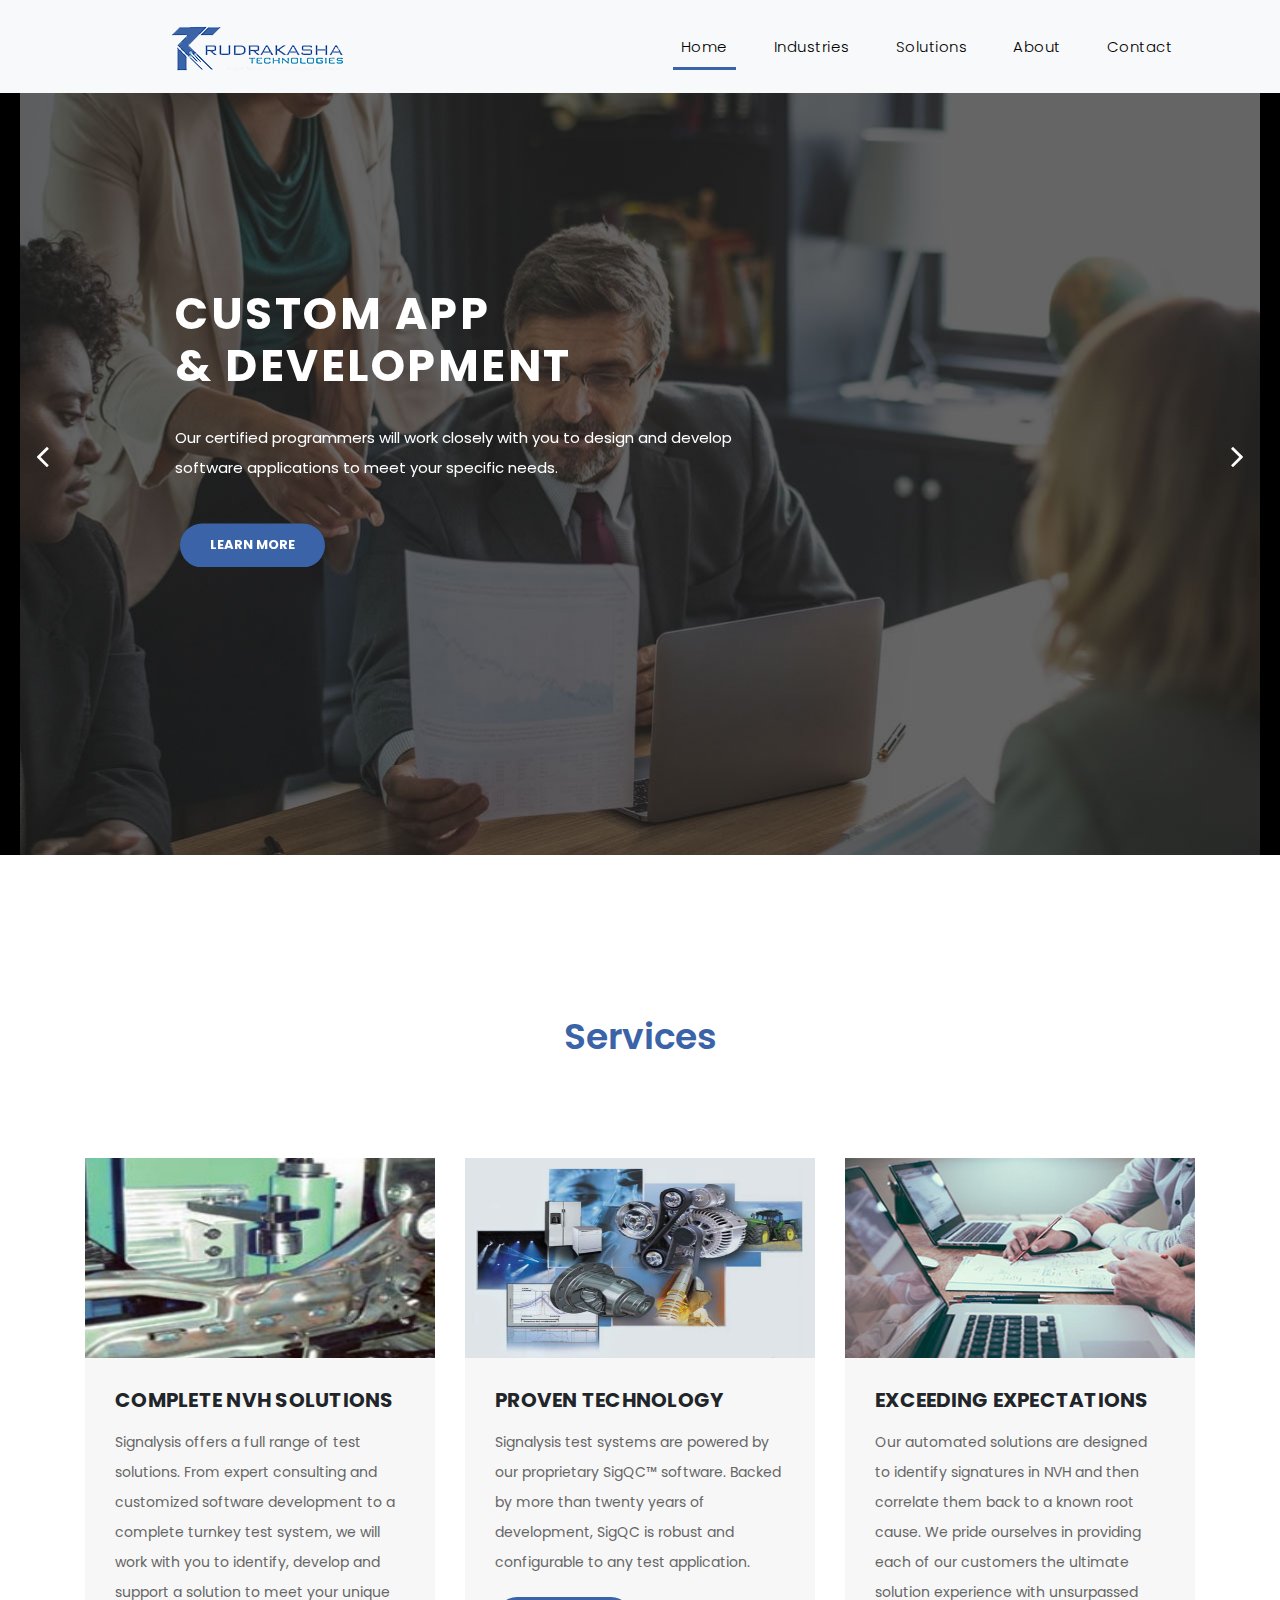
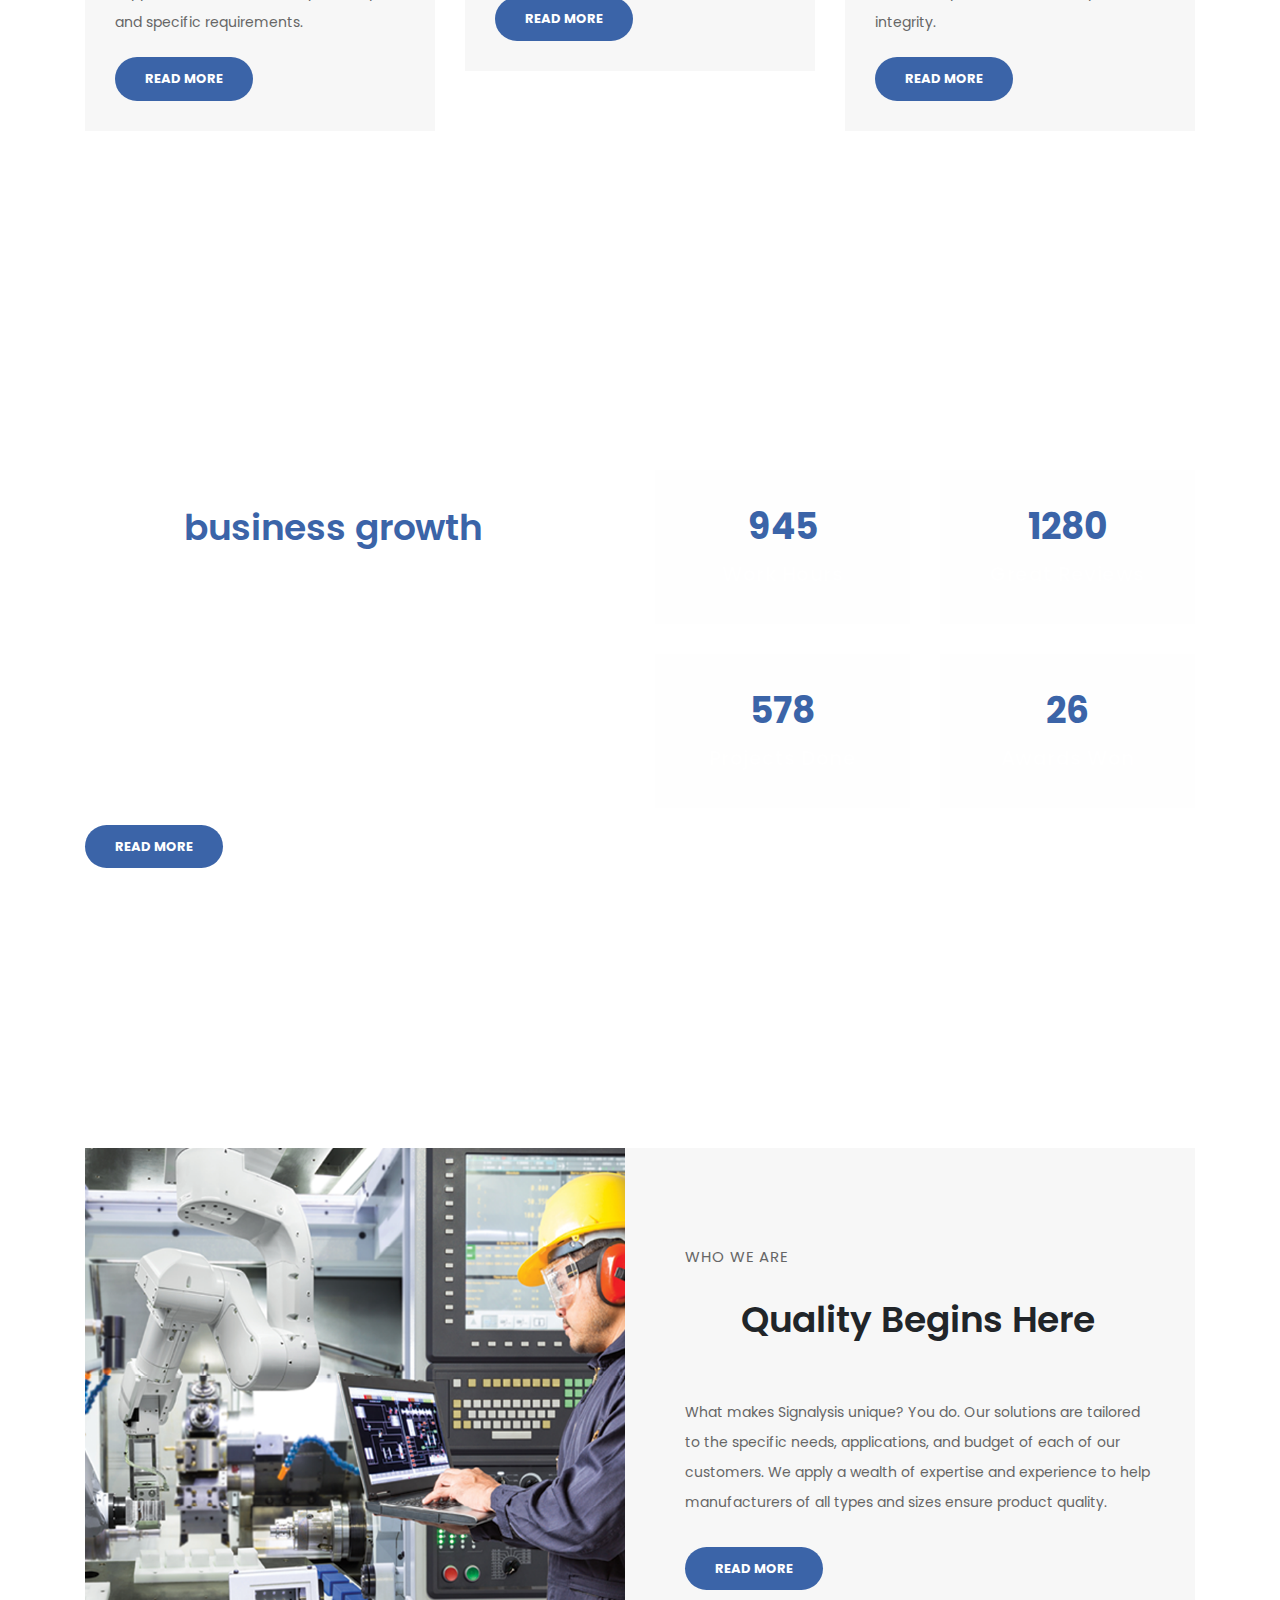
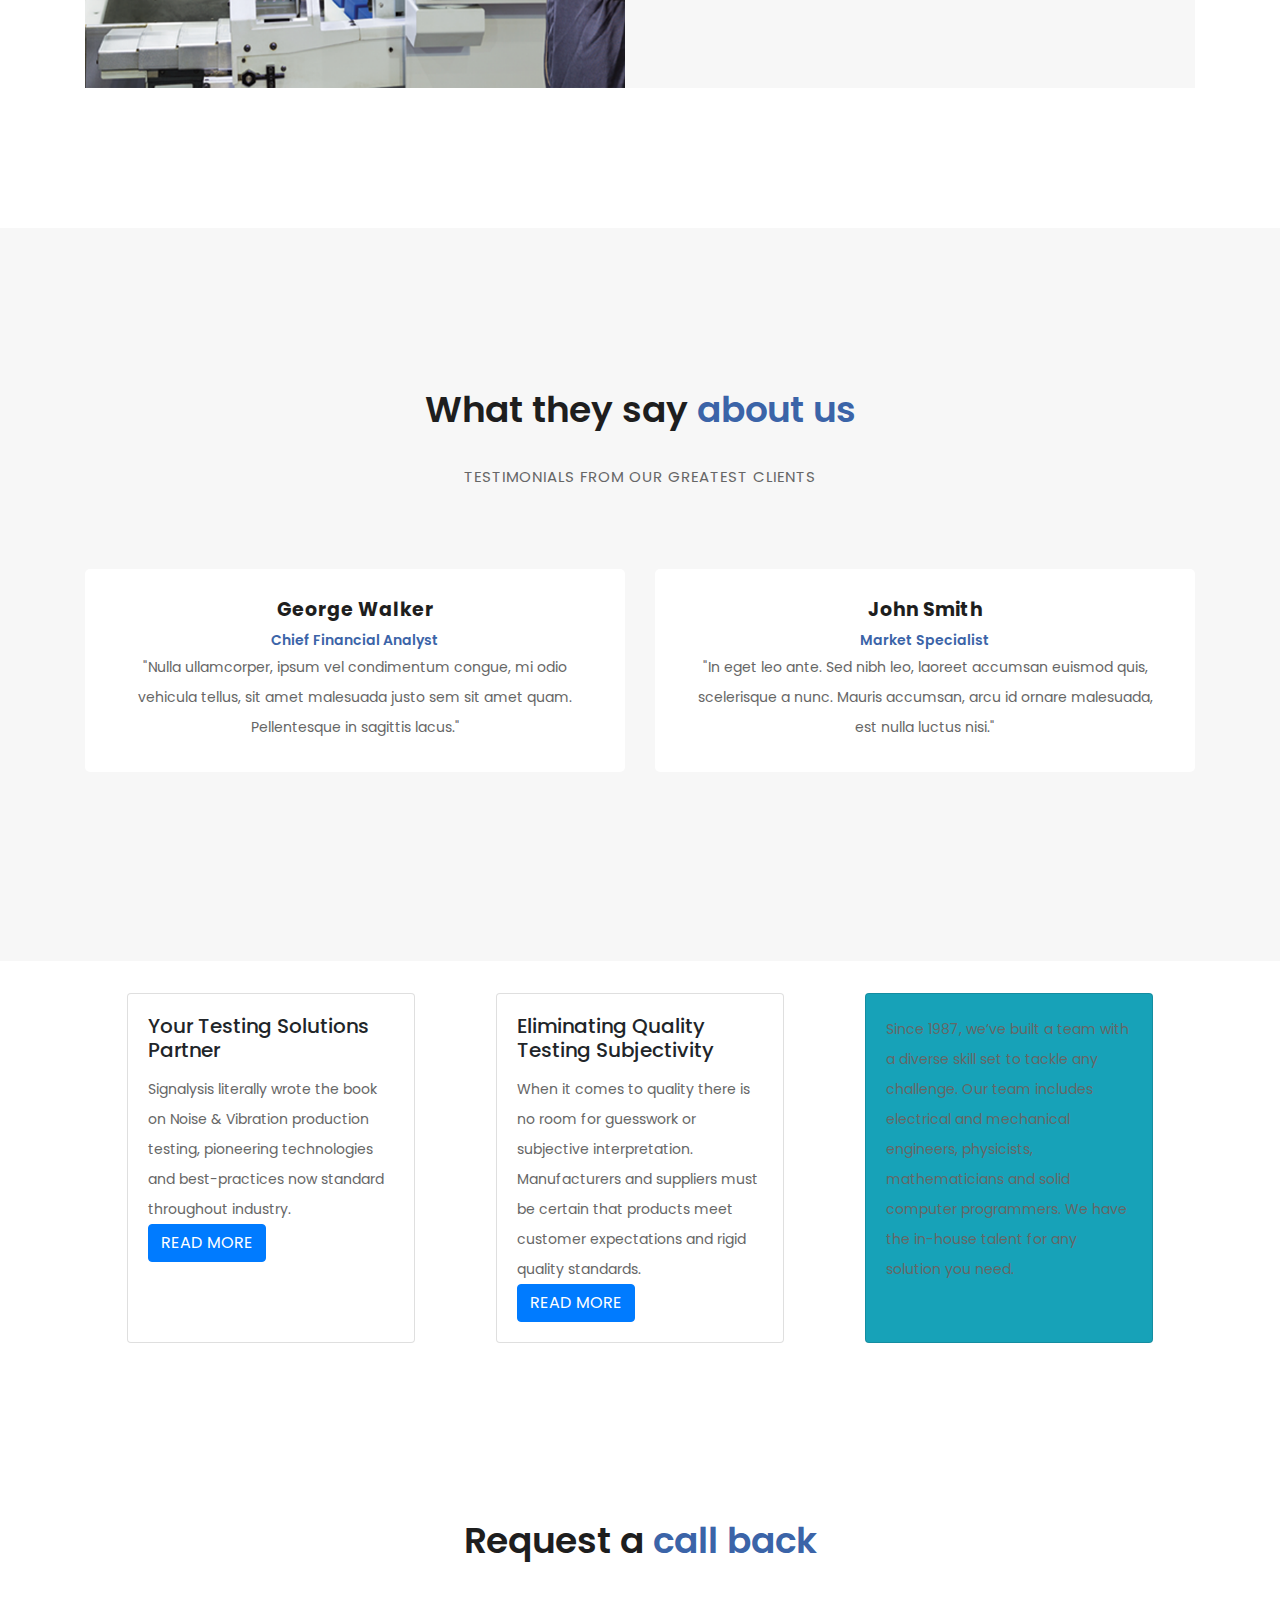
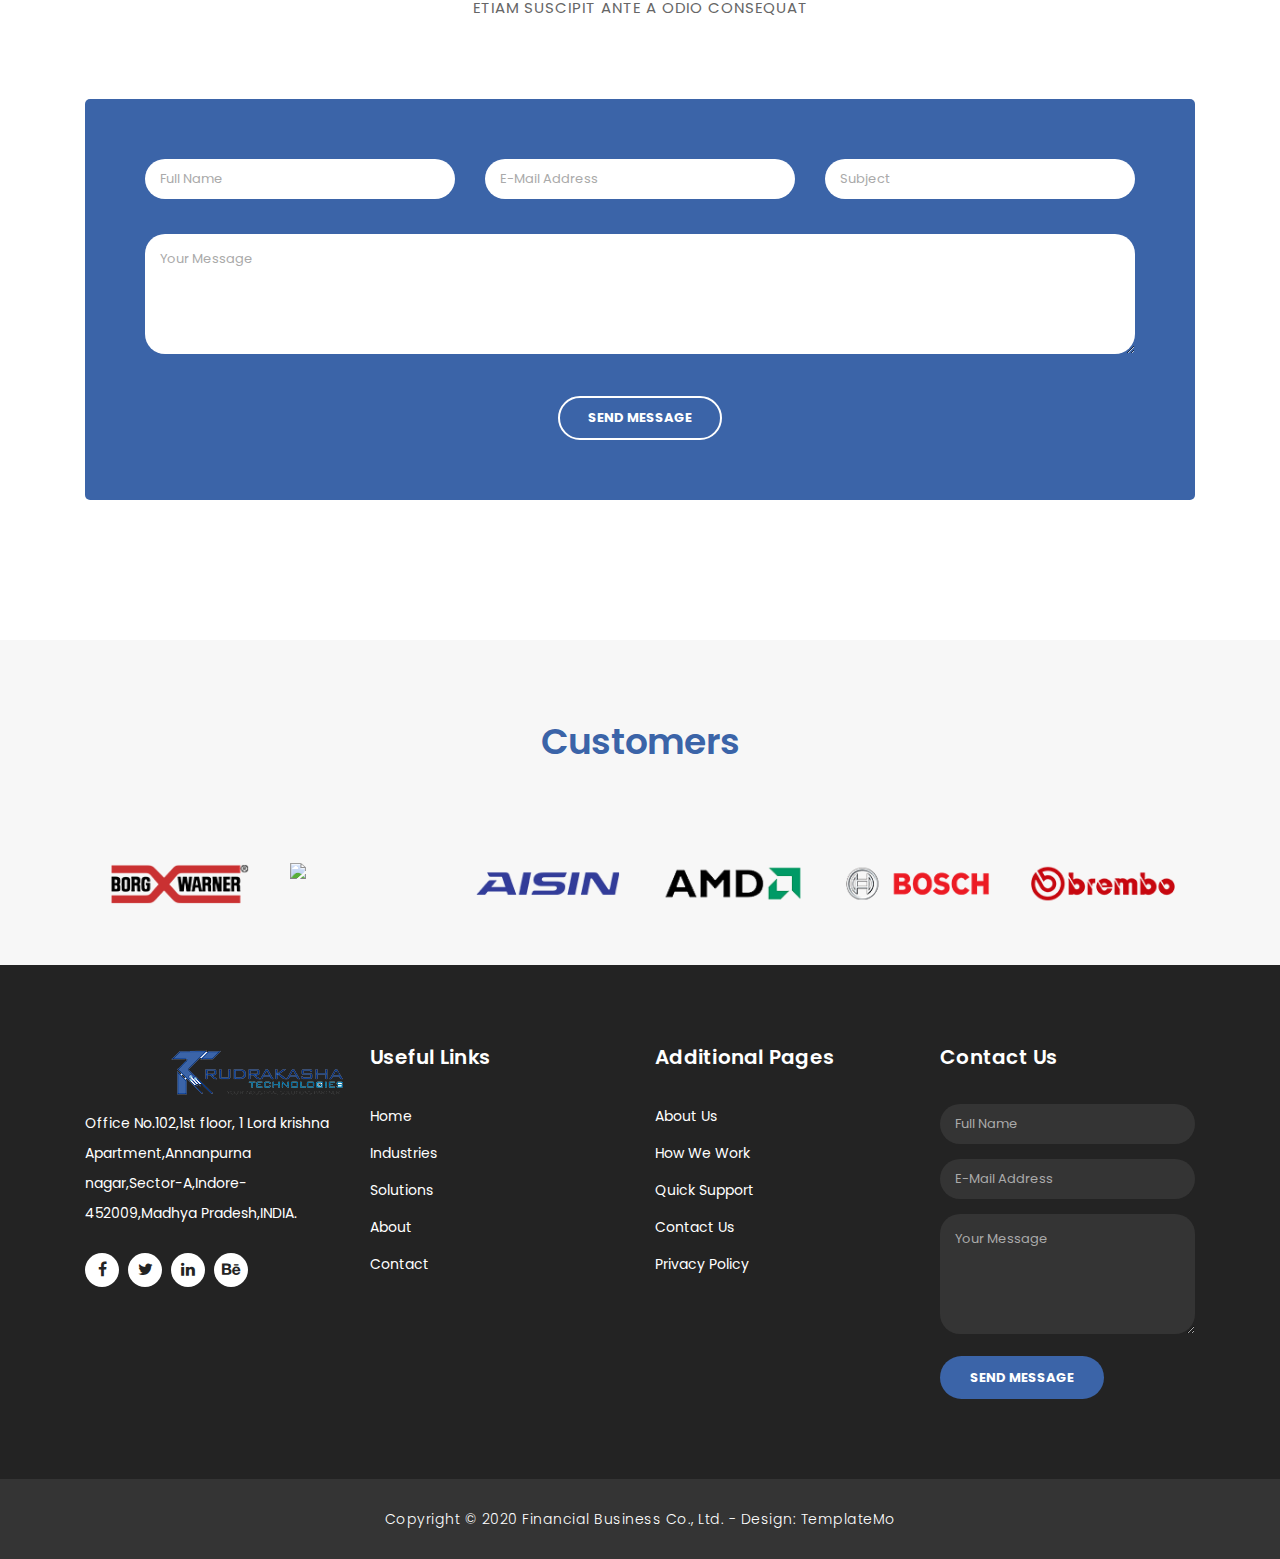
==== index.html @ c382cd20 "final commit" ====
<!DOCTYPE html>
<html lang="en">

<head>

  <meta charset="utf-8">
  <meta name="viewport" content="width=device-width, initial-scale=1, shrink-to-fit=no">
  <meta name="description" content="">
  <meta name="author" content="TemplateMo">
  <link href="https://fonts.googleapis.com/css?family=Poppins:100,200,300,400,500,600,700,800,900&display=swap"
    rel="stylesheet">

  <title>Signalysis | Delivering the sound of silence™</title>

  <!-- Bootstrap core CSS -->
  <link href="vendor/bootstrap/css/bootstrap.min.css" rel="stylesheet">

  <!-- Additional CSS Files -->
  <link rel="stylesheet" href="assets/css/fontawesome.css">
  <link rel="stylesheet" href="assets/css/templatemo-finance-business.css">
  <link rel="stylesheet" href="assets/css/owl.css">
  <!--

Finance Business TemplateMo

https://templatemo.com/tm-545-finance-business

-->
  <style>
 
 a.nav-link{
    color: black !important;
  }
    h2{
        text-align:center;
        padding: 20px;
      }
      /* Slider */
      
      .slick-slide {
          margin: 0px 20px;
      }
      
      .slick-slide img {
          width: 100%;
      }
      
      .slick-slider
      {
          position: relative;
          display: block;
          box-sizing: border-box;
          -webkit-user-select: none;
          -moz-user-select: none;
          -ms-user-select: none;
                  user-select: none;
          -webkit-touch-callout: none;
          -khtml-user-select: none;
          -ms-touch-action: pan-y;
              touch-action: pan-y;
          -webkit-tap-highlight-color: transparent;
      }
      
      .slick-list
      {
          position: relative;
          display: block;
          overflow: hidden;
          margin: 0;
          padding: 0;
      }
      .slick-list:focus
      {
          outline: none;
      }
      .slick-list.dragging
      {
          cursor: pointer;
          cursor: hand;
      }
      
      .slick-slider .slick-track,
      .slick-slider .slick-list
      {
          -webkit-transform: translate3d(0, 0, 0);
             -moz-transform: translate3d(0, 0, 0);
              -ms-transform: translate3d(0, 0, 0);
               -o-transform: translate3d(0, 0, 0);
                  transform: translate3d(0, 0, 0);
      }
      
      .slick-track
      {
          position: relative;
          top: 0;
          left: 0;
          display: block;
      }
      .slick-track:before,
      .slick-track:after
      {
          display: table;
          content: '';
      }
      .slick-track:after
      {
          clear: both;
      }
      .slick-loading .slick-track
      {
          visibility: hidden;
      }
      
      .slick-slide
      {
          display: none;
          float: left;
          height: 100%;
          min-height: 1px;
      }
      [dir='rtl'] .slick-slide
      {
          float: right;
      }
      .slick-slide img
      {
          display: block;
      }
      .slick-slide.slick-loading img
      {
          display: none;
      }
      .slick-slide.dragging img
      {
          pointer-events: none;
      }
      .slick-initialized .slick-slide
      {
          display: block;
      }
      .slick-loading .slick-slide
      {
          visibility: hidden;
      }
      .slick-vertical .slick-slide
      {
          display: block;
          height: auto;
          border: 1px solid transparent;
      }
      .slick-arrow.slick-hidden {
          display: none;
      }

  </style>
</head>

<body>

  <!-- ***** Preloader Start ***** -->
  <div id="preloader">
    <div class="jumper">
      <div></div>
      <div></div>
      <div></div>
    </div>
  </div>
  <!-- ***** Preloader End ***** -->



  <header class="">
    <nav class="navbar navbar-expand-lg bg-light p-1">
      <div class="container">
        <a class="navbar-brand" href="index.html"><img src="./images/logo.PNG" /></a>
        <button class="navbar-toggler" type="button" data-toggle="collapse" data-target="#navbarResponsive"
          aria-controls="navbarResponsive" aria-expanded="false" aria-label="Toggle navigation">
          <span class="navbar-toggler-icon"></span>
        </button>
        <div class="collapse navbar-collapse" id="navbarResponsive">
          <ul class="navbar-nav ml-auto">
            <li class="nav-item active">
              <a class="nav-link" href="index.html">Home
                <span class="sr-only">(current)</span>
              </a>
            </li>
            <li class="nav-item">
              <a class="nav-link" href="industries.html">Industries</a>
            </li>
            <div class="dropdown nav-item">
              <a class="nav-link" id="dropdownMenuButton" data-toggle="dropdown" aria-haspopup="true" aria-expanded="false" style="cursor:pointer">
                Solutions
              </a>
              <div class="dropdown-menu" aria-labelledby="dropdownMenuButton">
                <a class="dropdown-item" href="IQCSystem.html">IQC Test Systems</a>
                <a class="dropdown-item" href="NDTSystem.html">NDT Systems</a>
                <a class="dropdown-item" href="Labviewsystem.html">LabVIEW Integration</a>
                <a class="dropdown-item" href="#">Services</a>
              </div>
            </div>
            <li class="nav-item">
              <a class="nav-link" href="about.html">About</a>
            </li>



            <li class="nav-item">
              <a class="nav-link" href="contact.html">Contact</a>
            </li>
          </ul>
        </div>
      </div>
    </nav>
  </header>

  <!-- Page Content -->
  <!-- Banner Starts Here -->
  <div class="main-banner header-text" id="top">
    <div class="Modern-Slider">
      <!-- Item -->
      <div class="item item-1">
        <div class="img-fill">
          <div class="text-content">
            <h4>CUSTOM APP <br>&amp; DEVELOPMENT</h4>
            <p>Our certified programmers will work closely with you to design and develop software applications to meet
              your specific needs.</p>
            <a href="contact.html" class="filled-button">Learn More</a>
          </div>
        </div>
      </div>
      <!-- // Item -->
      <!-- Item -->
      <div class="item item-2">
        <div class="img-fill">
          <div class="text-content">
            <!-- <h6>we are here to support you</h6> -->
            <h4>PROVIDING<br>&amp; CONFIDENCE</h4>
            <p>We eliminate subjective testing by quantifying customer complaints and other objectionable noises to help
              you deliver defect-free products.</p>
            <a href="services.html" class="filled-button">Learn More</a>
          </div>
        </div>
      </div>
      <!-- // Item -->
      <!-- Item -->
      <div class="item item-3">
        <div class="img-fill">
          <div class="text-content">
            <h4>THE EXTRA MILE</h4>
            <p>From turnkey quality inspection systems to custom software development and technical consulting, we’ll
              show you what Knock-Your-Socks-Off service is all about.</p>
            <a href="about.html" class="filled-button">Learn More</a>
          </div>
        </div>
      </div>

      <div class="item item-3">
        <div class="img-fill">
          <div class="text-content">
            <h4>PUTTING EXPERIENCE<br> TO WORK</h4>
            <p>We draw from the expertise of electrical and mechanical engineers, mathematicians, physicists, and
              certified programmers to deliver a solution designed just for you.</p>
            <a href="about.html" class="filled-button">Learn More</a>
          </div>
        </div>
      </div>

      <div class="item item-3">
        <div class="img-fill">
          <div class="text-content">
            <h4>IT’S NOT ROCKET SCIENCE</h4>
            <p>But we really do have a rocket scientist on staff… just in case.</p>
            <a href="about.html" class="filled-button">Learn More</a>
          </div>
        </div>
      </div>

      <div class="item item-3">
        <div class="img-fill">
          <div class="text-content">
            <h4>INNOVATIVE SOLUTIONS</h4>
            <p>We bring a fresh perspective in delivering solutions tailored to your unique requirements and challenges.
            </p>
            <a href="about.html" class="filled-button">Learn More</a>
          </div>
        </div>
      </div>
      <!-- // Item -->
    </div>
  </div>
  <!-- Banner Ends Here -->


  <div class="services">
    <div class="container">
      <div class="row">
        <div class="col-md-12">
          <div class="section-heading">
            <h2><em>Services</em></h2>
            <!-- <span>Aliquam id urna imperdiet libero mollis hendrerit</span> -->
          </div>
        </div>
        <div class="col-md-4">
          <div class="service-item">
            <img src="images/service1.jpg" alt="" height="200px">
            <div class="down-content">
              <h4>COMPLETE NVH SOLUTIONS</h4>
              <p>Signalysis offers a full range of test solutions. From expert consulting and customized software
                development to a complete turnkey test system, we will work with you to identify, develop and support a
                solution to meet your unique and specific requirements.</p>
              <a href="" class="filled-button">Read More</a>
            </div>
          </div>
        </div>
        <div class="col-md-4">
          <div class="service-item">
            <img src="images/service2.jpg" alt="" height="200px">
            <div class="down-content">
              <h4>PROVEN TECHNOLOGY</h4>
              <p>Signalysis test systems are powered by our proprietary SigQC™ software. Backed by more than twenty
                years of development, SigQC is robust and configurable to any test application.</p>
              <a href="" class="filled-button">Read More</a>
            </div>
          </div>
        </div>
        <div class="col-md-4">
          <div class="service-item">
            <img src="images/service3.jpg" alt="" height="200px">
            <div class="down-content">
              <h4>EXCEEDING EXPECTATIONS</h4>
              <p>Our automated solutions are designed to identify signatures in NVH and then correlate them back to a
                known root cause. We pride ourselves in providing each of our customers the ultimate solution experience
                with unsurpassed integrity.</p>
              <a href="" class="filled-button">Read More</a>
            </div>
          </div>
        </div>
      </div>
    </div>
  </div>

  <div class="fun-facts">
    <div class="container">
      <div class="row">
        <div class="col-md-6">
          <div class="left-content">
            <span>Lorem ipsum dolor sit amet</span>
            <h2>Our solutions for your <em>business growth</em></h2>
            <p>Pellentesque ultrices at turpis in vestibulum. Aenean pretium elit nec congue elementum. Nulla luctus
              laoreet porta. Maecenas at nisi tempus, porta metus vitae, faucibus augue.
              <br><br>Fusce et venenatis ex. Quisque varius, velit quis dictum sagittis, odio velit molestie nunc, ut
              posuere ante tortor ut neque.
            </p>
            <a href="" class="filled-button">Read More</a>
          </div>
        </div>
        <div class="col-md-6 align-self-center">
          <div class="row">
            <div class="col-md-6">
              <div class="count-area-content">
                <div class="count-digit">945</div>
                <div class="count-title">Work Hours</div>
              </div>
            </div>
            <div class="col-md-6">
              <div class="count-area-content">
                <div class="count-digit">1280</div>
                <div class="count-title">Great Reviews</div>
              </div>
            </div>
            <div class="col-md-6">
              <div class="count-area-content">
                <div class="count-digit">578</div>
                <div class="count-title">Projects Done</div>
              </div>
            </div>
            <div class="col-md-6">
              <div class="count-area-content">
                <div class="count-digit">26</div>
                <div class="count-title">Awards Won</div>
              </div>
            </div>
          </div>
        </div>
      </div>
    </div>
  </div>

  <div class="more-info">
    <div class="container">
      <div class="row">
        <div class="col-md-12">
          <div class="more-info-content">
            <div class="row">
              <div class="col-md-6">
                <div class="left-image">
                  <img src="images/service4.png" alt="">
                </div>
              </div>
              <div class="col-md-6 align-self-center">
                <div class="right-content">
                  <span>Who we are</span>
                  <h2>Quality Begins Here</em></h2>
                  <p>What makes Signalysis unique? You do. Our solutions are tailored to the specific needs,
                    applications, and budget of each of our customers. We apply a wealth of expertise and experience to
                    help manufacturers of all types and sizes ensure product quality.</p>
                  <a href="#" class="filled-button">Read More</a>
                </div>
              </div>
            </div>
          </div>
        </div>
      </div>
    </div>
  </div>

  <div class="testimonials">
    <div class="container">
      <div class="row">
        <div class="col-md-12">
          <div class="section-heading">
            <h2>What they say <em>about us</em></h2>
            <span>testimonials from our greatest clients</span>
          </div>
        </div>
        <div class="col-md-12">
          <div class="owl-testimonials owl-carousel">

            <div class="testimonial-item">
              <div class="inner-content">
                <h4>George Walker</h4>
                <span>Chief Financial Analyst</span>
                <p>"Nulla ullamcorper, ipsum vel condimentum congue, mi odio vehicula tellus, sit amet malesuada justo
                  sem sit amet quam. Pellentesque in sagittis lacus."</p>
              </div>
              <img src="http://placehold.it/60x60" alt="">
            </div>

            <div class="testimonial-item">
              <div class="inner-content">
                <h4>John Smith</h4>
                <span>Market Specialist</span>
                <p>"In eget leo ante. Sed nibh leo, laoreet accumsan euismod quis, scelerisque a nunc. Mauris accumsan,
                  arcu id ornare malesuada, est nulla luctus nisi."</p>
              </div>
              <img src="http://placehold.it/60x60" alt="">
            </div>

            <div class="testimonial-item">
              <div class="inner-content">
                <h4>David Wood</h4>
                <span>Chief Accountant</span>
                <p>"Ut ultricies maximus turpis, in sollicitudin ligula posuere vel. Donec finibus maximus neque, vitae
                  egestas quam imperdiet nec. Proin nec mauris eu tortor consectetur tristique."</p>
              </div>
              <img src="http://placehold.it/60x60" alt="">
            </div>

            <div class="testimonial-item">
              <div class="inner-content">
                <h4>Andrew Boom</h4>
                <span>Marketing Head</span>
                <p>"Curabitur sollicitudin, tortor at suscipit volutpat, nisi arcu aliquet dui, vitae semper sem turpis
                  quis libero. Quisque vulputate lacinia nisl ac lobortis."</p>
              </div>
              <img src="http://placehold.it/60x60" alt="">
            </div>

          </div>
        </div>
      </div>
    </div>
  </div>

  <div class="container">
    <div class="row mt-3 p-3">
      <div class="col-md-4 d-flex justify-content-around">
        <div class="card" style="width: 18rem;">
          <div class="card-body">
            <h5 class="card-title">Your Testing Solutions Partner</h5>
            <p class="card-text">Signalysis literally wrote the book on Noise & Vibration production testing, pioneering technologies and best-practices now standard throughout industry.</p>
            <a href="#" class="btn btn-primary">READ MORE</a>
          </div>
        </div>
        
      </div>
      <div class="col-md-4 d-flex justify-content-around">
        <div class="card" style="width: 18rem;">
          <div class="card-body">
            <h5 class="card-title">Eliminating Quality Testing Subjectivity</h5>
            <p class="card-text">When it comes to quality there is no room for guesswork or subjective interpretation. Manufacturers and suppliers must be certain that products meet customer expectations and rigid quality standards.</p>
            <a href="#" class="btn btn-primary">READ MORE</a>
          </div>
        </div>
        
      </div>
      <div class="col-md-4 d-flex justify-content-around ">
        <div class="card bg-info" style="width: 18rem;">
          <div class="card-body">
            <p class="card-text">Since 1987, we’ve built a team with a diverse skill set to tackle any challenge. Our team includes electrical and mechanical engineers, physicists, mathematicians and solid computer programmers.

              We have the in-house talent for any solution you need.</p>
          </div>
        </div>
        
      </div>
    </div>
  </div>
  

  <div class="callback-form">
    <div class="container">
      <div class="row">
        <div class="col-md-12">
          <div class="section-heading">
            <h2>Request a <em>call back</em></h2>
            <span>Etiam suscipit ante a odio consequat</span>
          </div>
        </div>
        <div class="col-md-12">
          <div class="contact-form">
            <form id="contact" action="" method="post">
              <div class="row">
                <div class="col-lg-4 col-md-12 col-sm-12">
                  <fieldset>
                    <input name="name" type="text" class="form-control" id="name" placeholder="Full Name" required="">
                  </fieldset>
                </div>
                <div class="col-lg-4 col-md-12 col-sm-12">
                  <fieldset>
                    <input name="email" type="text" class="form-control" id="email" pattern="[^ @]*@[^ @]*"
                      placeholder="E-Mail Address" required="">
                  </fieldset>
                </div>
                <div class="col-lg-4 col-md-12 col-sm-12">
                  <fieldset>
                    <input name="subject" type="text" class="form-control" id="subject" placeholder="Subject"
                      required="">
                  </fieldset>
                </div>
                <div class="col-lg-12">
                  <fieldset>
                    <textarea name="message" rows="6" class="form-control" id="message" placeholder="Your Message"
                      required=""></textarea>
                  </fieldset>
                </div>
                <div class="col-lg-12">
                  <fieldset>
                    <button type="submit" id="form-submit" class="border-button">Send Message</button>
                  </fieldset>
                </div>
              </div>
            </form>
          </div>
        </div>
      </div>
    </div>
  </div>


  <div class="partners">

    <div class="container">
      <div class="row">
        <div class="col-md-12">
          <div class="section-heading">
            <h2><em>Customers</em></h2>
          </div>
          <section class="customer-logos slider">
            <div class="slide"><img src="images/client1.PNG"></div>
            <div class="slide"><img src="images/client2.PNG"></div>
            <div class="slide"><img src="images/client3.PNG"></div>
            <div class="slide"><img src="images/client4.PNG"></div>
            <div class="slide"><img src="images/client5.png"></div>
            <div class="slide"><img src="images/client6.png"></div>
            <div class="slide"><img src="images/client7.png"></div>
            <div class="slide"><img src="images/client8.png"></div>
            <div class="slide"><img src="images/client9.png"></div>
            <div class="slide"><img src="images/client10.png"></div>
         </section>
        </div>
      </div>
    </div>
  </div>


  <!-- Footer Starts Here -->
  <footer>
    <div class="container">
      <div class="row">
        <div class="col-md-3 footer-item">
          <div class="center"><a href="index.html"><img src="./images/logo.PNG" /></a></div>
          <p>Office No.102,1st floor, 1 Lord krishna Apartment,Annanpurna nagar,Sector-A,Indore-452009,Madhya Pradesh,INDIA.</p>
          <ul class="social-icons">
            <li><a rel="nofollow" href="https://fb.com/templatemo" target="_blank"><i class="fa fa-facebook"></i></a>
            </li>
            <li><a href="#"><i class="fa fa-twitter"></i></a></li>
            <li><a href="#"><i class="fa fa-linkedin"></i></a></li>
            <li><a href="#"><i class="fa fa-behance"></i></a></li>
          </ul>
        </div>
        <div class="col-md-3 footer-item">
          <h4>Useful Links</h4>
          <ul class="menu-list">
            <li><a href="#">Home</a></li>
            <li><a href="#">Industries</a></li>
            <li><a href="#">Solutions</a></li>
            <li><a href="#">About</a></li>
            <li><a href="#">Contact</a></li>
          </ul>
        </div>
        <div class="col-md-3 footer-item">
          <h4>Additional Pages</h4>
          <ul class="menu-list">
            <li><a href="#">About Us</a></li>
            <li><a href="#">How We Work</a></li>
            <li><a href="#">Quick Support</a></li>
            <li><a href="#">Contact Us</a></li>
            <li><a href="#">Privacy Policy</a></li>
          </ul>
        </div>
        <div class="col-md-3 footer-item last-item">
          <h4>Contact Us</h4>
          <div class="contact-form">
            <form id="contact footer-contact" action="" method="post">
              <div class="row">
                <div class="col-lg-12 col-md-12 col-sm-12">
                  <fieldset>
                    <input name="name" type="text" class="form-control" id="name" placeholder="Full Name" required="">
                  </fieldset>
                </div>
                <div class="col-lg-12 col-md-12 col-sm-12">
                  <fieldset>
                    <input name="email" type="text" class="form-control" id="email" pattern="[^ @]*@[^ @]*"
                      placeholder="E-Mail Address" required="">
                  </fieldset>
                </div>
                <div class="col-lg-12">
                  <fieldset>
                    <textarea name="message" rows="6" class="form-control" id="message" placeholder="Your Message"
                      required=""></textarea>
                  </fieldset>
                </div>
                <div class="col-lg-12">
                  <fieldset>
                    <button type="submit" id="form-submit" class="filled-button">Send Message</button>
                  </fieldset>
                </div>
              </div>
            </form>
          </div>
        </div>
      </div>
    </div>
  </footer>

  <div class="sub-footer">
    <div class="container">
      <div class="row">
        <div class="col-md-12">
          <p>Copyright &copy; 2020 Financial Business Co., Ltd.

            - Design: <a rel="nofollow noopener" href="https://templatemo.com" target="_blank">TemplateMo</a></p>
        </div>
      </div>
    </div>
  </div>

  <!-- Bootstrap core JavaScript -->
  <script src="vendor/jquery/jquery.min.js"></script>
  <script src="vendor/bootstrap/js/bootstrap.bundle.min.js"></script>
  <script src="https://code.jquery.com/jquery-2.2.0.min.js" type="text/javascript"></script>
  <script src="https://cdnjs.cloudflare.com/ajax/libs/slick-carousel/1.6.0/slick.js"></script>
  <!-- Additional Scripts -->
  <script src="assets/js/custom.js"></script>
  <script src="assets/js/owl.js"></script>
  <script src="assets/js/slick.js"></script>
  <script src="assets/js/accordions.js"></script>
<script>
  $(document).ready(function(){
    $('.customer-logos').slick({
        slidesToShow: 6,
        slidesToScroll: 1,
        autoplay: true,
        autoplaySpeed: 1500,
        arrows: false,
        dots: false,
        pauseOnHover: false,
        responsive: [{
            breakpoint: 768,
            settings: {
                slidesToShow: 4
            }
        }, {
            breakpoint: 520,
            settings: {
                slidesToShow: 3
            }
        }]
    });
});
</script>
  <script language="text/Javascript">
    cleared[0] = cleared[1] = cleared[2] = 0; //set a cleared flag for each field
    function clearField(t) {                   //declaring the array outside of the
      if (!cleared[t.id]) {                      // function makes it static and global
        cleared[t.id] = 1;  // you could use true and false, but that's more typing
        t.value = '';         // with more chance of typos
        t.style.color = '#fff';
      }
    }
  </script>

</body>

</html>
---- assets/css/templatemo-finance-business.css ----
/* 

TemplateMo - Finance Business

https://templatemo.com/tm-545-finance-business

*/

body {
  font-family: 'Poppins', sans-serif;
  overflow-x: hidden;
  text-rendering: optimizeLegibility;
  -webkit-font-smoothing: antialiased;
  -moz-osx-font-smoothing: grayscale;
}
p {
	margin-bottom: 0px;
	font-size: 14px;
	color: #666666;
	line-height: 30px;
}
a {
	text-decoration: none!important;
}
ul {
	padding: 0;
	margin: 0;
	list-style: none;
}

h1,h2,h3,h4,h5,h6 {
	margin: 0px;
}

a.filled-button {
	background-color: #3b64a8;
	color: #fff;
	font-size: 13px;
	text-transform: uppercase;
	font-weight: 700;
	padding: 12px 30px;
	border-radius: 30px;
	display: inline-block;
	transition: all 0.3s;
}

a.filled-button:hover {
	background-color: #fff;
	color: #3b64a8;
}

a.border-button {
	background-color: transparent;
	color: #fff;
	border: 2px solid #fff;
	font-size: 13px;
	text-transform: uppercase;
	font-weight: 700;
	padding: 10px 28px;
	border-radius: 30px;
	display: inline-block;
	transition: all 0.3s;
}

a.border-button:hover {
	background-color: #fff;
	color: #3b64a8;
}

.section-heading {
	text-align: center;
	margin-bottom: 80px;
}

.section-heading h2 {
	font-size: 36px;
	font-weight: 600;
	color: #1e1e1e;
}

.section-heading em {
	font-style: normal;
	color: #3b64a8;
}

.section-heading span {
	display: block;
	margin-top: 15px;
	text-transform: uppercase;
	font-size: 15px;
	color: #666;
	letter-spacing: 1px;
}

#preloader {
  overflow: hidden;
  background: #3b64a8;
  left: 0;
  right: 0;
  top: 0;
  bottom: 0;
  position: fixed;
  z-index: 9999999;
  color: #fff;
}

#preloader .jumper {
  left: 0;
  top: 0;
  right: 0;
  bottom: 0;
  display: block;
  position: absolute;
  margin: auto;
  width: 50px;
  height: 50px;
}

#preloader .jumper > div {
  background-color: #fff;
  width: 10px;
  height: 10px;
  border-radius: 100%;
  -webkit-animation-fill-mode: both;
  animation-fill-mode: both;
  position: absolute;
  opacity: 0;
  width: 50px;
  height: 50px;
  -webkit-animation: jumper 1s 0s linear infinite;
  animation: jumper 1s 0s linear infinite;
}

#preloader .jumper > div:nth-child(2) {
  -webkit-animation-delay: 0.33333s;
  animation-delay: 0.33333s;
}

#preloader .jumper > div:nth-child(3) {
  -webkit-animation-delay: 0.66666s;
  animation-delay: 0.66666s;
}

@-webkit-keyframes jumper {
  0% {
    opacity: 0;
    -webkit-transform: scale(0);
    transform: scale(0);
  }
  5% {
    opacity: 1;
  }
  100% {
    -webkit-transform: scale(1);
    transform: scale(1);
    opacity: 0;
  }
}

@keyframes jumper {
  0% {
    opacity: 0;
    -webkit-transform: scale(0);
    transform: scale(0);
  }
  5% {
    opacity: 1;
  }
  100% {
    opacity: 0;
  }
}

/* Sub Header Style */

.sub-header {
	background-color: #3b64a8;
	height: 46px;
	line-height: 46px;
}

.sub-header ul li {
	display: inline-block;
}

.sub-header ul.left-info li {
	border-left: 1px solid rgba(250,250,250,0.3);
	padding: 0px 20px;
}

.sub-header ul.left-info li:last-child {
	border-right: 1px solid rgba(250,250,250,0.3);
}

.sub-header ul.left-info li i {
	margin-right: 10px;
	font-size: 18px;
}

.sub-header ul.left-info li a {
	color: #fff;
	font-size: 14px;
	font-weight: 600;
}

.sub-header ul.right-icons {
	float: right;
}

.sub-header ul.right-icons li {
	margin-right: -4px;
	width: 46px;
	display: inline-block;
	text-align: center;
	border-right: 1px solid rgba(250,250,250,0.3);
}

.sub-header ul.right-icons li:first-child {
	border-left: 1px solid rgba(250,250,250,0.3);
}

.sub-header ul.right-icons li a {
	color: #fff;
	transition: all 0.3s;
}

.sub-header ul.right-icons li a:hover {
	opacity: 0.75;
}



/* Header Style */
header {
	position: absolute;
	z-index: 99999;
	width: 100%;
	background-color: transparent!important;
	height: 80px;
	-webkit-transition: all 0.3s ease-in-out 0s;
    -moz-transition: all 0.3s ease-in-out 0s;
    -o-transition: all 0.3s ease-in-out 0s;
    transition: all 0.3s ease-in-out 0s;
}
header .navbar {
	padding: 20px 0px;
}
.background-header .navbar {
	padding: 10px 0px;
}
.background-header {
	top: 0;
	position: fixed;
	background-color: #fff!important;
	box-shadow: 0px 1px 10px rgba(0,0,0,0.1);
}
.background-header .navbar-brand h2 {
	color: #3b64a8!important;
}
.background-header .navbar-nav a.nav-link {
	color: #1e1e1e!important;
}
.background-header .navbar-nav .nav-link:hover,
.background-header .navbar-nav .active>.nav-link,
.background-header .navbar-nav .nav-link.current,
.background-header .navbar-nav .nav-link.show,
.background-header .navbar-nav .show>.nav-link {
	color: #3b64a8!important;
}
.navbar .navbar-brand {
	float: 	left;
	margin-top: 12px;
	outline: none;
}
.navbar .navbar-brand h2 {
	color: #fff;
	text-transform: uppercase;
	font-size: 24px;
	font-weight: 700;
	-webkit-transition: all .3s ease 0s;
    -moz-transition: all .3s ease 0s;
    -o-transition: all .3s ease 0s;
    transition: all .3s ease 0s;
}
.navbar .navbar-brand h2 em {
	font-style: normal;
	font-size: 16px;
}
#navbarResponsive {
	z-index: 999;
}
.navbar-collapse {
	text-align: center;
}
.navbar .navbar-nav .nav-item {
	margin: 0px 15px;
}
.navbar .navbar-nav a.nav-link {
	text-transform: capitalize;
	font-size: 15px;
	font-weight: 300;
	letter-spacing: 0.5px;
	color: #fff;
	transition: all 0.5s;
	margin-top: 5px;
}
.navbar .navbar-nav .nav-link:hover,
.navbar .navbar-nav .active>.nav-link,
.navbar .navbar-nav .nav-link.current,
.navbar .navbar-nav .nav-link.show,
.navbar .navbar-nav .show>.nav-link {
	color: #3b64a8;
	border-bottom: 3px solid #3b64a8;
}
.navbar .navbar-toggler-icon {
	background-image: none;
}
.navbar .navbar-toggler {
	border-color: #fff;
	background-color: #fff;	
	height: 36px;
	outline: none;
	border-radius: 0px;
	position: absolute;
	right: 30px;
	top: 20px;
}
.navbar .navbar-toggler-icon:after {
	content: '\f0c9';
	color: #3b64a8;
	font-size: 18px;
	line-height: 26px;
	font-family: 'FontAwesome';
}



/* Banner Style */

.img-fill{
  width: 100%;
  display: block;
  overflow: hidden;
  position: relative;
  text-align: center
}

.img-fill img {
  min-height: 100%;
  min-width: 100%;
  position: relative;
  display: inline-block;
  max-width: none;
}

*,
*:before,
*:after {
  -webkit-box-sizing: border-box;
  box-sizing: border-box;
  -webkit-font-smoothing: antialiased;
  -moz-osx-font-smoothing: grayscale;
}

.Grid1k {
  padding: 0 15px;
  max-width: 1200px;
  margin: auto;
}

.blocks-box,
.slick-slider {
  margin: 0;
  padding: 0!important;
}

.slick-slide {
  float: left;
  padding: 0;
}

.Modern-Slider .item .img-fill {
	background-size: cover;
	background-position: center center;
	background-repeat: no-repeat;
	height:95vh;
}

.Modern-Slider .item-1 .img-fill {
	background-image: url(../images/slide_01.jpg);
}

.Modern-Slider .item-2 .img-fill {
	background-image: url(../images/slide_02.jpg);
}

.Modern-Slider .item-3 .img-fill {
	background-image: url(../images/slide_03.jpg);
}

.Modern-Slider .NextArrow{
  position:absolute;
  top:50%;
  right:30px;
  border:0 none;
  background-color: transparent;
  text-align:center;
  font-size: 36px;
  font-family: 'FontAwesome';
  color:#FFF;
  z-index:5;
  outline: none;
  cursor: pointer;
}

.Modern-Slider .NextArrow:before{
  content:'\f105';
}

.Modern-Slider .PrevArrow {
  position:absolute;
  top:50%;
  left:30px;
  border:0 none;
  background-color: transparent;
  text-align:center;
  font-size: 36px;
  font-family: 'FontAwesome';
  color:#FFF;
  z-index:5;
  outline: none;
  cursor: pointer;
}

.Modern-Slider .PrevArrow:before{
  content:'\f104';
}

ul.slick-dots {
  display: none!important;
}

.Modern-Slider .text-content {
	text-align: left;
  	width: 75%;
  	position: absolute;
  	top: 50%;
  	left: 50%;
  	transform: translate(-50%, -50%);
}

.Modern-Slider .item h6 {
  margin-bottom: 15px;
  font-size: 22px;
  text-transform: uppercase;
  font-weight: 700;
  letter-spacing: 1px;
  color:#3b64a8;
  animation:fadeOutRight 1s both;
}

.Modern-Slider .item h4 {
  margin-bottom: 30px;
  text-transform: uppercase;
  font-size: 44px;
  font-weight: 700;
  letter-spacing: 2.5px;
  color:#FFF;
  overflow:hidden;
  animation:fadeOutLeft 1s both;
}

.Modern-Slider .item p {
	max-width: 570px;
	color: #fff;
	font-size: 15px;
	font-weight: 400;
	line-height: 30px;
	margin-bottom: 40px;
}

.Modern-Slider .item a {
  margin: 0 5px;
}

.Modern-Slider .item.slick-active h6{
  animation:fadeInDown 1s both 1s;
}

.Modern-Slider .item.slick-active h4{
  animation:fadeInLeft 1s both 1.5s;
}

.Modern-Slider .item.slick-active{
  animation:Slick-FastSwipeIn 1s both;
}

.Modern-Slider .buttons {
  position: relative;
}

.Modern-Slider {background:#000;}


/* ==== Slick Slider Css Ruls === */
.slick-slider{position:relative;display:block;-webkit-user-select:none;-moz-user-select:none;-ms-user-select:none;user-select:none;-webkit-touch-callout:none;-khtml-user-select:none;-ms-touch-action:pan-y;touch-action:pan-y;-webkit-tap-highlight-color:transparent}
.slick-list{position:relative;display:block;overflow:hidden;margin:0;padding:0}
.slick-list:focus{outline:none}.slick-list.dragging{cursor:hand}
.slick-slider .slick-track,.slick-slider .slick-list{-webkit-transform:translate3d(0,0,0);-ms-transform:translate3d(0,0,0);transform:translate3d(0,0,0)}
.slick-track{position:relative;top:0;left:0;display:block}
.slick-track:before,.slick-track:after{display:table;content:''}.slick-track:after{clear:both}
.slick-loading .slick-track{visibility:hidden}
.slick-slide{display:none;float:left /* If RTL Make This Right */ ;height:100%;min-height:1px}
.slick-slide.dragging img{pointer-events:none}
.slick-initialized .slick-slide{display:block}
.slick-loading .slick-slide{visibility:hidden}
.slick-vertical .slick-slide{display:block;height:auto;border:1px solid transparent}




/* Request Form */

.request-form {
	background-color: #3b64a8;
	padding: 40px 0px;
	color: #fff;
}

.request-form h4 {
	font-size: 22px;
	font-weight: 600;
}

.request-form span {
	font-size: 15px;
	font-weight: 400;
	display: inline-block;
	margin-top: 10px;
}

.request-form a.border-button {
	margin-top: 12px;
	float: right;
}




/* Services */

.services {
	margin-top: 140px;
}

.service-item img {
	width: 100%;
	overflow: hidden;
}

.service-item .down-content {
	background-color: #f7f7f7;
	padding: 30px;
}

.service-item .down-content h4 {
	font-size: 20px;
	font-weight: 700;
	letter-spacing: 0.25px;
	margin-bottom: 15px;
}

.service-item .down-content p {
	margin-bottom: 20px;
}



/* Fun Facts */

.fun-facts {
	margin-top: 140px;
	background-image: url(../images/fun-facts-bg.jpg);
	background-position: center center;
	background-repeat: no-repeat;
	background-size: cover;
	background-attachment: fixed;
	padding: 140px 0px;
	color: #fff;
}

.fun-facts span {
	text-transform: uppercase;
	font-size: 15px;
	color: #fff;
	letter-spacing: 1px;
	margin-bottom: 10px;
	display: block;
}

.fun-facts h2 {
	font-size: 36px;
	font-weight: 600;
	margin-bottom: 35px;
}

.fun-facts em {
	font-style: normal;
	color: #3b64a8;
}

.fun-facts p {
	color: #fff;
	margin-bottom: 40px;
}

.fun-facts .left-content {
	margin-right: 45px;
}

.count-area-content {
	text-align: center;
	background-color: rgba(250,250,250,0.1);
	padding: 25px 30px 35px 30px;
	margin: 15px 0px;
}

.count-digit {
    margin: 5px 0px;
    color: #3b64a8;
    font-weight: 700;
    font-size: 36px;
}
.count-title {
    font-size: 20px;
    font-weight: 600;
    color: #fff;
    letter-spacing: 0.5px;
}



/* More Info */

.more-info {
	margin-top: 140px;
}

.more-info .left-image img {
	width: 100%;
	overflow: hidden;
}

.more-info .more-info-content {
	background-color: #f7f7f7;
}

.about-info .more-info-content {
	background-color: transparent;
}

.about-info .right-content {
	padding: 0px!important;
	margin-right: 30px;
}

.more-info .right-content {
	padding: 45px 45px 45px 30px;
}

.more-info .right-content span {
	text-transform: uppercase;
	font-size: 15px;
	color: #666;
	letter-spacing: 1px;
	margin-bottom: 10px;
	display: block;
}

.more-info .right-content h2 {
	font-size: 36px;
	font-weight: 600;
	margin-bottom: 35px;
}

.more-info .right-content em {
	font-style: normal;
	color: #3b64a8;
}

.more-info .right-content p {
	margin-bottom: 30px;
}


/* Testimonials Style */

.about-testimonials {
	margin-top: 0px!important;
}

.testimonials {
	margin-top: 140px;
	background-color: #f7f7f7;
	padding: 140px 0px;
}
.testimonial-item .inner-content {
	text-align: center;
	background-color: #fff;	
	padding: 30px;
	border-radius: 5px;
}
.testimonial-item p {
	font-size: 14px;
	font-weight: 400;
}
.testimonial-item h4 {
	font-size: 19px;
	font-weight: 700;
	color: #1e1e1e;
	letter-spacing: 0.5px;
	margin-bottom: 0px;
}
.testimonial-item span {
	display: inline-block;
	margin-top: 8px;
	font-weight: 600;
	font-size: 14px;
	color: #3b64a8;
}
.testimonial-item img {
	max-width: 60px;
	border-radius: 50%;
	margin: 25px auto 0px auto;
}




/* Call Back Style */

.callback-services {
	border-top: 1px solid #eee;
	padding-top: 140px;
}

.contact-us {
	background-color: #f7f7f7;
	padding: 140px 0px;
}

.contact-us .contact-form {
	background-color: transparent!important;
	padding: 0!important;
}

.callback-form {
	margin-top: 140px;
}

.callback-form .contact-form {
	background-color: #3b64a8;
	padding: 60px;
	border-radius: 5px;
	text-align: center;
}

.callback-form .contact-form input {
	border-radius: 20px;
	height: 40px;
	line-height: 40px;
	display: inline-block;
	padding: 0px 15px;
	color: #6a6a6a;
	font-size: 13px;
	text-transform: none;
	box-shadow: none;
	border: none;
	margin-bottom: 35px;
}

.callback-form .contact-form input:focus {
	outline: none;
	box-shadow: none;
	border: none;
}

.callback-form .contact-form textarea {
	border-radius: 20px;
	height: 120px;
	max-height: 200px;
	min-height: 120px;
	display: inline-block;
	padding: 15px;
	color: #6a6a6a;
	font-size: 13px;
	text-transform: none;
	box-shadow: none;
	border: none;
	margin-bottom: 35px;
}

.callback-form .contact-form textarea:focus {
	outline: none;
	box-shadow: none;
	border: none;
}

.callback-form .contact-form ::-webkit-input-placeholder { /* Edge */
  color: #aaa;
}
.callback-form .contact-form :-ms-input-placeholder { /* Internet Explorer 10-11 */
  color: #aaa;
}
.callback-form .contact-form ::placeholder {
  color: #aaa;
}

.callback-form .contact-form button.border-button {
	background-color: transparent;
	color: #fff;
	border: 2px solid #fff;
	font-size: 13px;
	text-transform: uppercase;
	font-weight: 700;
	padding: 10px 28px;
	border-radius: 30px;
	display: inline-block;
	transition: all 0.3s;
	outline: none;
	box-shadow: none;
	text-shadow: none;
	cursor: pointer;
}

.callback-form .contact-form button.border-button:hover {
	background-color: #fff;
	color: #3b64a8;
}

.contact-us .contact-form button.filled-button {
	background-color: #3b64a8;
	color: #fff;
	border: none;
	font-size: 13px;
	text-transform: uppercase;
	font-weight: 700;
	padding: 12px 30px;
	border-radius: 30px;
	display: inline-block;
	transition: all 0.3s;
	outline: none;
	box-shadow: none;
	text-shadow: none;
	cursor: pointer;
}

.contact-us .contact-form button.filled-button:hover {
	background-color: #fff;
	color: #3b64a8;
}



/* Partners Style */

.contact-partners {
	margin-top: -8px!important;
}

.partners {
	margin-top: 140px;
	background-color: #f7f7f7;
	padding: 60px 0px;
}

.partners .owl-item {
	text-align: center;
	cursor: pointer;
}

.partners .partner-item img {
	max-width: 156px;
	margin: auto;
}



/* Footer Style */

footer {
	background-color: #232323;
	padding: 80px 0px;
	color: #fff;
}

footer h4 {
	color: #fff;
	font-size: 20px;
	font-weight: 600;
	letter-spacing: 0.25px;
	margin-bottom: 35px;
}
footer p {
	color: #fff;
}

footer ul.social-icons {
	margin-top: 25px;
}

footer ul.social-icons li {
	display: inline-block;
	margin-right: 5px;
}

footer ul.social-icons li:last-child {
	margin-right: 0px;
}

footer ul.social-icons li a {
	width: 34px;
	height: 34px;
	display: inline-block;
	line-height: 34px;
	text-align: center;
	background-color: #fff;
	color: #232323;
	border-radius: 50%;
	transition: all 0.3s;
}

footer ul.social-icons li a:hover {
	background-color: #3b64a8;
}

footer ul.menu-list li {
	margin-bottom: 13px;
}

footer ul.menu-list li:last-child {
	margin-bottom: 0px;
}

footer ul.menu-list li a {
	font-size: 14px;
	color: #fff;
	transition: all 0.3s;
}

footer ul.menu-list li a:hover {
	color: #3b64a8;
}

footer .contact-form input {
	border-radius: 20px;
	height: 40px;
	line-height: 40px;
	display: inline-block;
	padding: 0px 15px;
	color: #aaa!important;
	background-color: #343434;
	font-size: 13px;
	text-transform: none;
	box-shadow: none;
	border: none;
	margin-bottom: 15px;
}

footer .contact-form input:focus {
	outline: none;
	box-shadow: none;
	border: none;
	background-color: #343434;
}

footer .contact-form textarea {
	border-radius: 20px;
	height: 120px;
	max-height: 200px;
	min-height: 120px;
	display: inline-block;
	padding: 15px;
	color: #aaa!important;
	background-color: #343434;
	font-size: 13px;
	text-transform: none;
	box-shadow: none;
	border: none;
	margin-bottom: 15px;
}

footer .contact-form textarea:focus {
	outline: none;
	box-shadow: none;
	border: none;
	background-color: #343434;
}

footer .contact-form ::-webkit-input-placeholder { /* Edge */
  color: #aaa;
}
footer .contact-form :-ms-input-placeholder { /* Internet Explorer 10-11 */
  color: #aaa;
}
footer .contact-form ::placeholder {
  color: #aaa;
}

footer .contact-form button.filled-button {
	background-color: transparent;
	color: #fff;
	background-color: #3b64a8;
	border: none;
	font-size: 13px;
	text-transform: uppercase;
	font-weight: 700;
	padding: 12px 30px;
	border-radius: 30px;
	display: inline-block;
	transition: all 0.3s;
	outline: none;
	box-shadow: none;
	text-shadow: none;
	cursor: pointer;
}

footer .contact-form button.filled-button:hover {
	background-color: #fff;
	color: #3b64a8;
}



/* Sub-footer Style */

.sub-footer {
	background-color: #343434;
	text-align: center;
	padding: 25px 0px;
}

.sub-footer p {
	color: #fff;
	font-weight: 300;
	letter-spacing: 0.5px;
}

.sub-footer a {
	color: #fff;
}


.page-heading {
	text-align: center;
	background-image: url(../images/page-heading-bg.jpg);
	background-position: center center;
	background-repeat: no-repeat;
	background-size: cover;
	padding: 230px 0px 150px 0px;
	color: #fff;
}

.page-heading h1 {
	text-transform: capitalize;
	font-size: 36px;
	font-weight: 700;
	letter-spacing: 2px;
	margin-bottom: 18px;
}

.page-heading span {
	font-size: 15px;
	text-transform: uppercase;
	letter-spacing: 1px;
	color: #fff;
	display: block;
}


/* team */

.team {
	background-color: #f7f7f7;
	margin-top: 140px;
	margin-bottom: -140px;
	padding: 120px 0px;
}

.team-item img {
	width: 100%;
	overflow: hidden;
}

.team-item .down-content {
	background-color: #fff;
	padding: 30px;
}

.team-item .down-content h4 {
	font-size: 20px;
	font-weight: 700;
	letter-spacing: 0.25px;
	margin-bottom: 10px;
}

.team-item .down-content span {
	color: #3b64a8;
	font-weight: 600;
	font-size: 14px;
	display: block;
	margin-bottom: 15px;
}

.team-item .down-content p {
	margin-bottom: 20px;
}


/* Single Service */

.single-services {
	margin-top: 140px;
}

#tabs ul {
  margin: 0;
  padding: 0;
}
#tabs ul li {
  margin-bottom: 10px;
  display: inline-block;
  width: 100%;
}
#tabs ul li:last-child {
  margin-bottom: 0px;
}
#tabs ul li a {
	text-transform: capitalize;
	width: 100%;
	padding: 30px 30px;
	display: inline-block;
	background-color: #3b64a8;
  	font-size: 20px;
  	color: #121212;
  	letter-spacing: 0.5px;
  	font-weight: 700;
  	transition: all 0.3s;
}
#tabs ul li a i {
	float: right;
	margin-top: 5px;
}
#tabs ul .ui-tabs-active span {
  background: #faf5b2;
  border: #faf5b2;
  line-height: 90px;
  border-bottom: none;
}
#tabs ul .ui-tabs-active a {
  color: #fff;
}
#tabs ul .ui-tabs-active span {
  color: #1e1e1e;
}
.tabs-content {
	margin-left: 30px;
  text-align: left;
  display: inline-block;
  transition: all 0.3s;
}
.tabs-content img {
	max-width: 100%;
	overflow: hidden;
}
.tabs-content h4 {
	font-size: 20px;
	font-weight: 700;
	letter-spacing: 0.25px;
	margin-bottom: 15px;
	margin-top: 30px;
}
.tabs-content p {
  font-size: 14px;
  color: #7a7a7a;
  margin-bottom: 0px;
}



/* Contact Information */

.contact-information {
	margin-top: 140px;
}

.contact-information .contact-item {
	padding: 60px 30px;
	background-color: #f7f7f7;
	text-align: center;
}

.contact-information .contact-item i {
	color: #3b64a8;
	font-size: 48px;
	margin-bottom: 40px;
}

.contact-information .contact-item h4 {
	font-size: 20px;
	font-weight: 700;
	letter-spacing: 0.25px;
	margin-bottom: 15px;
}

.contact-information .contact-item p {
	margin-bottom: 20px;
}

.contact-information .contact-item a {
	font-weight: 600;
	color: #3b64a8;
	font-size: 15px;
}




/* Responsive Style */
@media (max-width: 768px) {
	.sub-header {
		display: none;
	}
	.Modern-Slider .item h6 {
	  margin-bottom: 15px;
	  font-size: 18px;
	}
	.Modern-Slider .item h4 {
	  margin-bottom: 25px;
	  font-size: 28px;
	  line-height: 36px;
	  letter-spacing: 1px;
	}
	.Modern-Slider .item p {
		max-width: 570px;
		line-height: 25px;
		margin-bottom: 30px;
	}
	.Modern-Slider .NextArrow{
	  right:5px;
	}
	.Modern-Slider .PrevArrow {
	  left:5px;
	}
	.request-form {
		text-align: center;
	}
	.request-form a.border-button {
		float: none;
		margin-top: 30px;
	}
	.services .service-item {
		margin-bottom: 30px;
	}
	.fun-facts .left-content {
		margin-right: 0px;
		margin-bottom: 30px;
	}
	.more-info .right-content  {
		padding: 30px;
	}
	footer {
		padding: 80px 0px 20px 0px;
	}
	footer .footer-item {
		border-bottom: 1px solid #343434;
		margin-bottom: 30px;
		padding-bottom: 30px;
	}
	footer .last-item {
		border-bottom: none;
	}
	.about-info .right-content {
		margin-right: 0px;
		margin-bottom: 30px;
	}
	.team .team-item {
		margin-bottom: 30px;
	}
	.tabs-content {
		margin-left: 0px;
		margin-top: 30px;
	}
	.contact-item {
		margin-bottom: 30px;
	}
}

@media (max-width: 992px) {
	.navbar .navbar-brand {
		position: absolute;
		left: 30px;
		top: 10px;
	}
	.navbar .navbar-brand {
		width: auto;
	}
	.navbar:after {
		display: none;
	}
	#navbarResponsive {
	    z-index: 99999;
	    position: absolute;
	    top: 80px;
	    left: 0;
	    width: 100%;
	    text-align: center;
	    background-color: #fff;
	    box-shadow: 0px 10px 10px rgba(0,0,0,0.1);
	}
	.navbar .navbar-nav .nav-item {
		border-bottom: 1px solid #eee;
	}
	.navbar .navbar-nav .nav-item:last-child {
		border-bottom: none;
	}
	.navbar .navbar-nav a.nav-link {
		padding: 15px 0px;
		color: #1e1e1e!important;
	}
	.navbar .navbar-nav .nav-link:hover,
	.navbar .navbar-nav .active>.nav-link,
	.navbar .navbar-nav .nav-link.current,
	.navbar .navbar-nav .nav-link.show,
	.navbar .navbar-nav .show>.nav-link {
		color: #3b64a8!important;
		border-bottom: none!important;
	}
}
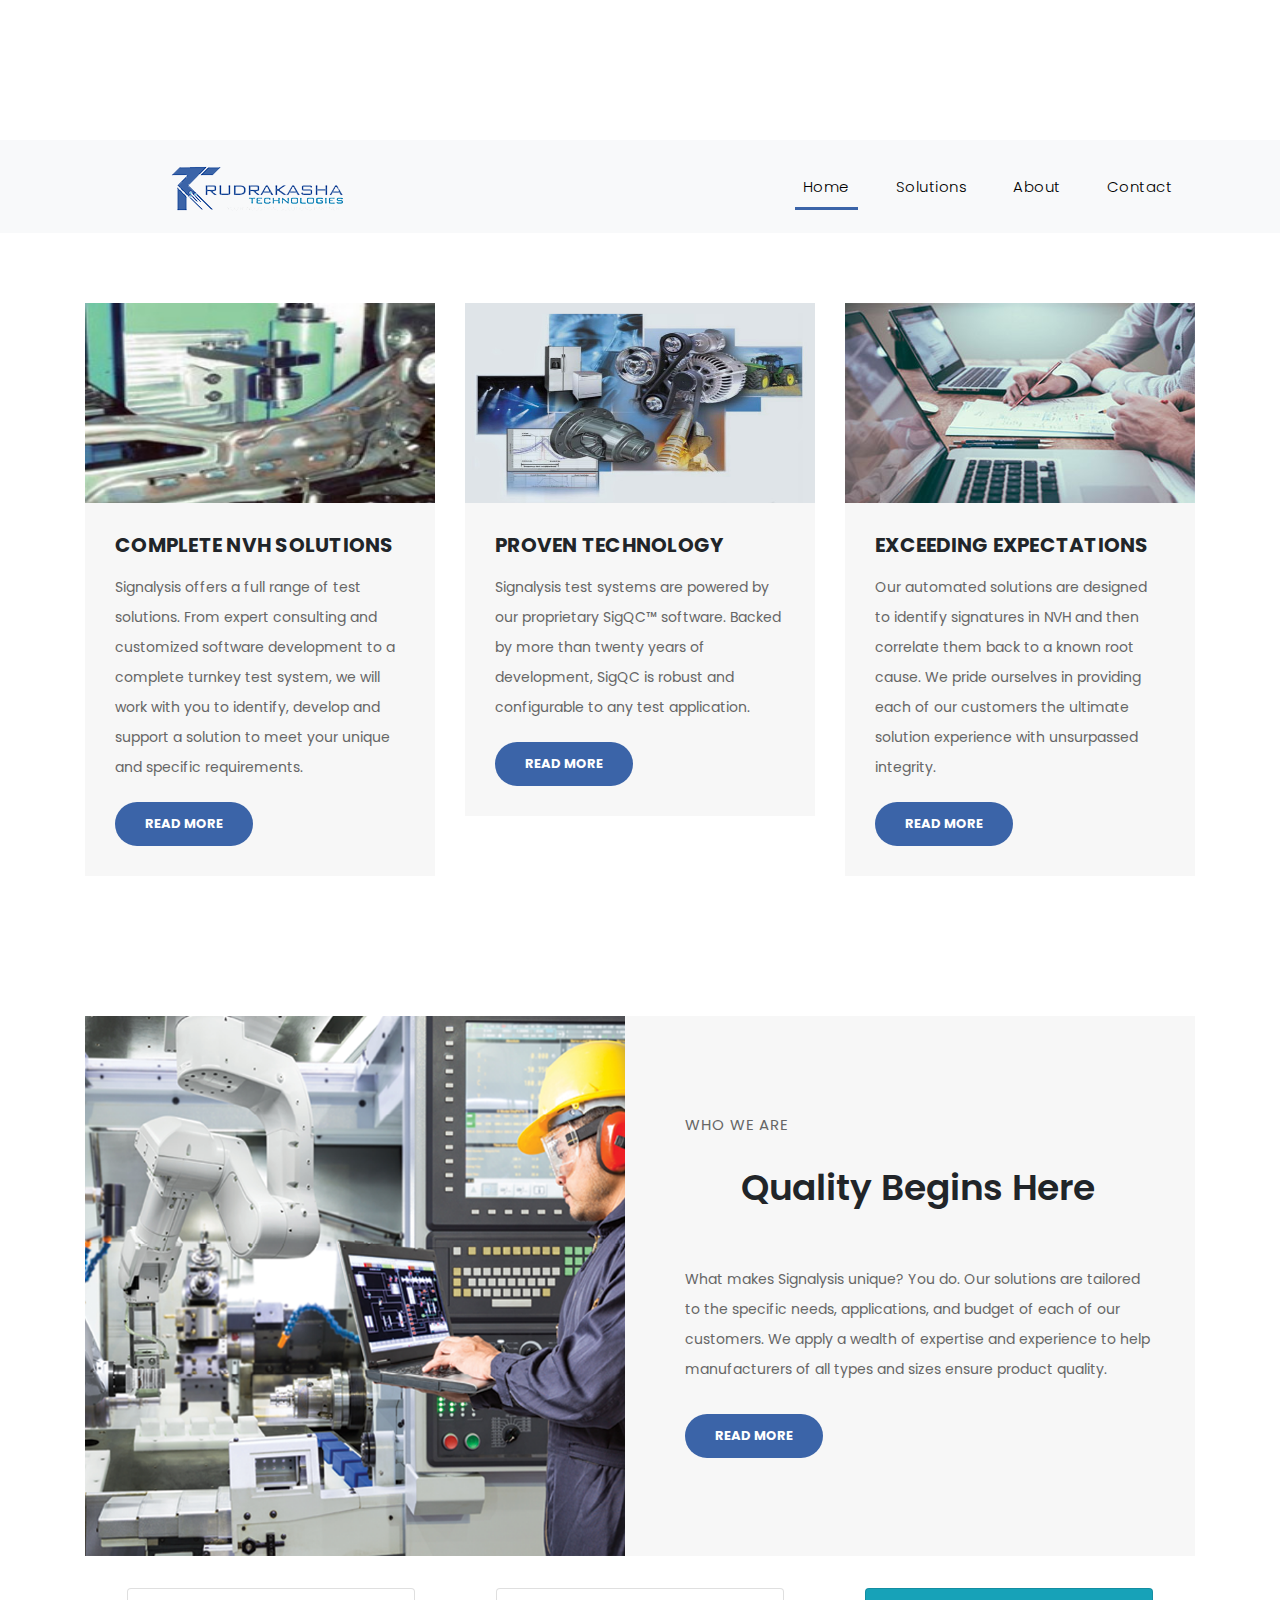
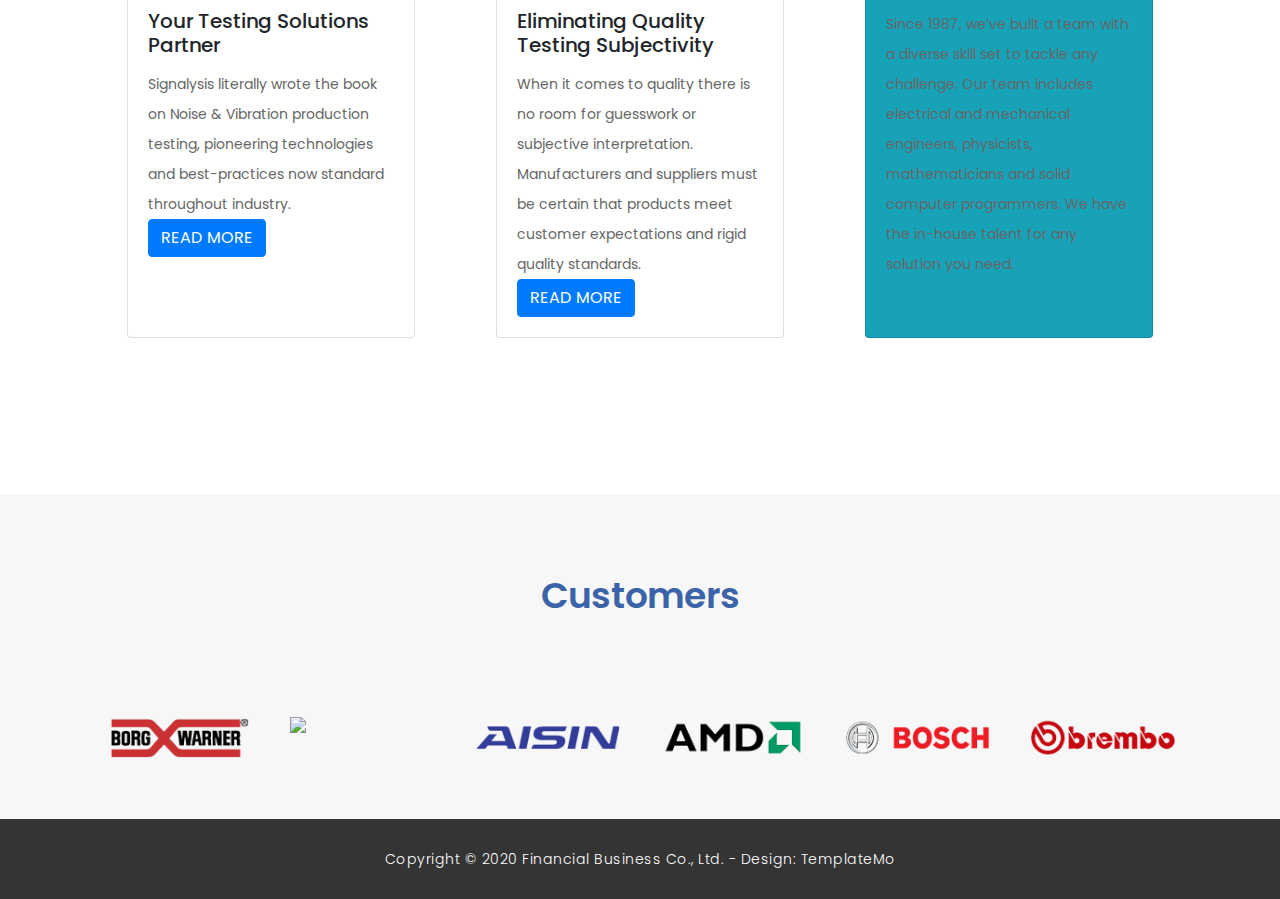
==== commit 4d4cc8a4: "update changed" ====
--- a/index.html
+++ b/index.html
@@ -184,9 +184,7 @@
                 <span class="sr-only">(current)</span>
               </a>
             </li>
-            <li class="nav-item">
-              <a class="nav-link" href="industries.html">Industries</a>
-            </li>
+            
             <div class="dropdown nav-item">
               <a class="nav-link" id="dropdownMenuButton" data-toggle="dropdown" aria-haspopup="true" aria-expanded="false" style="cursor:pointer">
                 Solutions
@@ -215,9 +213,9 @@
 
   <!-- Page Content -->
   <!-- Banner Starts Here -->
-  <div class="main-banner header-text" id="top">
+  <!-- <div class="main-banner header-text" id="top">
     <div class="Modern-Slider">
-      <!-- Item -->
+    
       <div class="item item-1">
         <div class="img-fill">
           <div class="text-content">
@@ -228,12 +226,10 @@
           </div>
         </div>
       </div>
-      <!-- // Item -->
-      <!-- Item -->
+    
       <div class="item item-2">
         <div class="img-fill">
           <div class="text-content">
-            <!-- <h6>we are here to support you</h6> -->
             <h4>PROVIDING<br>&amp; CONFIDENCE</h4>
             <p>We eliminate subjective testing by quantifying customer complaints and other objectionable noises to help
               you deliver defect-free products.</p>
@@ -241,8 +237,7 @@
           </div>
         </div>
       </div>
-      <!-- // Item -->
-      <!-- Item -->
+    
       <div class="item item-3">
         <div class="img-fill">
           <div class="text-content">
@@ -285,9 +280,8 @@
           </div>
         </div>
       </div>
-      <!-- // Item -->
-    </div>
-  </div>
+    </div>
+  </div> -->
   <!-- Banner Ends Here -->
 
 
@@ -339,7 +333,7 @@
     </div>
   </div>
 
-  <div class="fun-facts">
+  <!-- <div class="fun-facts">
     <div class="container">
       <div class="row">
         <div class="col-md-6">
@@ -384,7 +378,7 @@
         </div>
       </div>
     </div>
-  </div>
+  </div> -->
 
   <div class="more-info">
     <div class="container">
@@ -414,7 +408,7 @@
     </div>
   </div>
 
-  <div class="testimonials">
+  <!-- <div class="testimonials">
     <div class="container">
       <div class="row">
         <div class="col-md-12">
@@ -470,7 +464,7 @@
         </div>
       </div>
     </div>
-  </div>
+  </div> -->
 
   <div class="container">
     <div class="row mt-3 p-3">
@@ -508,7 +502,7 @@
   </div>
   
 
-  <div class="callback-form">
+  <!-- <div class="callback-form">
     <div class="container">
       <div class="row">
         <div class="col-md-12">
@@ -555,7 +549,7 @@
         </div>
       </div>
     </div>
-  </div>
+  </div> -->
 
 
   <div class="partners">
@@ -585,7 +579,7 @@
 
 
   <!-- Footer Starts Here -->
-  <footer>
+  <!-- <footer>
     <div class="container">
       <div class="row">
         <div class="col-md-3 footer-item">
@@ -652,7 +646,7 @@
         </div>
       </div>
     </div>
-  </footer>
+  </footer> -->
 
   <div class="sub-footer">
     <div class="container">
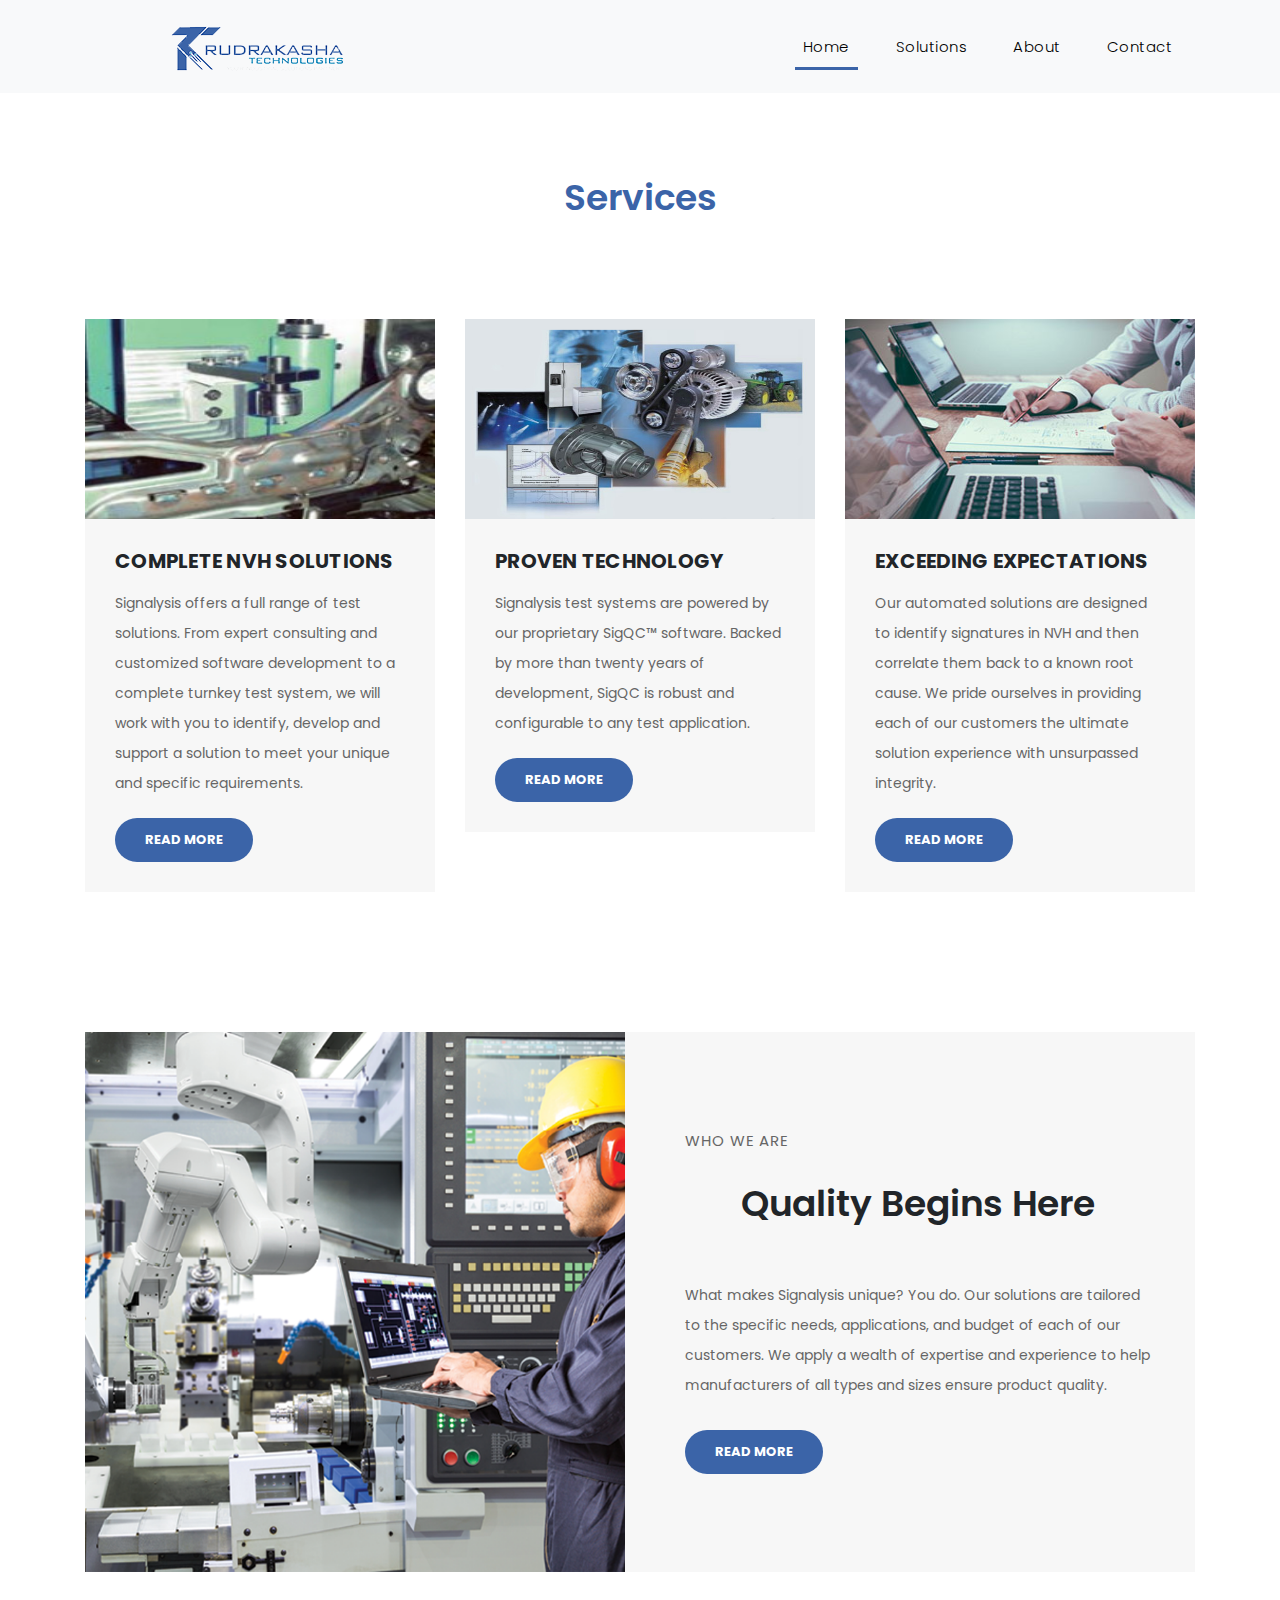
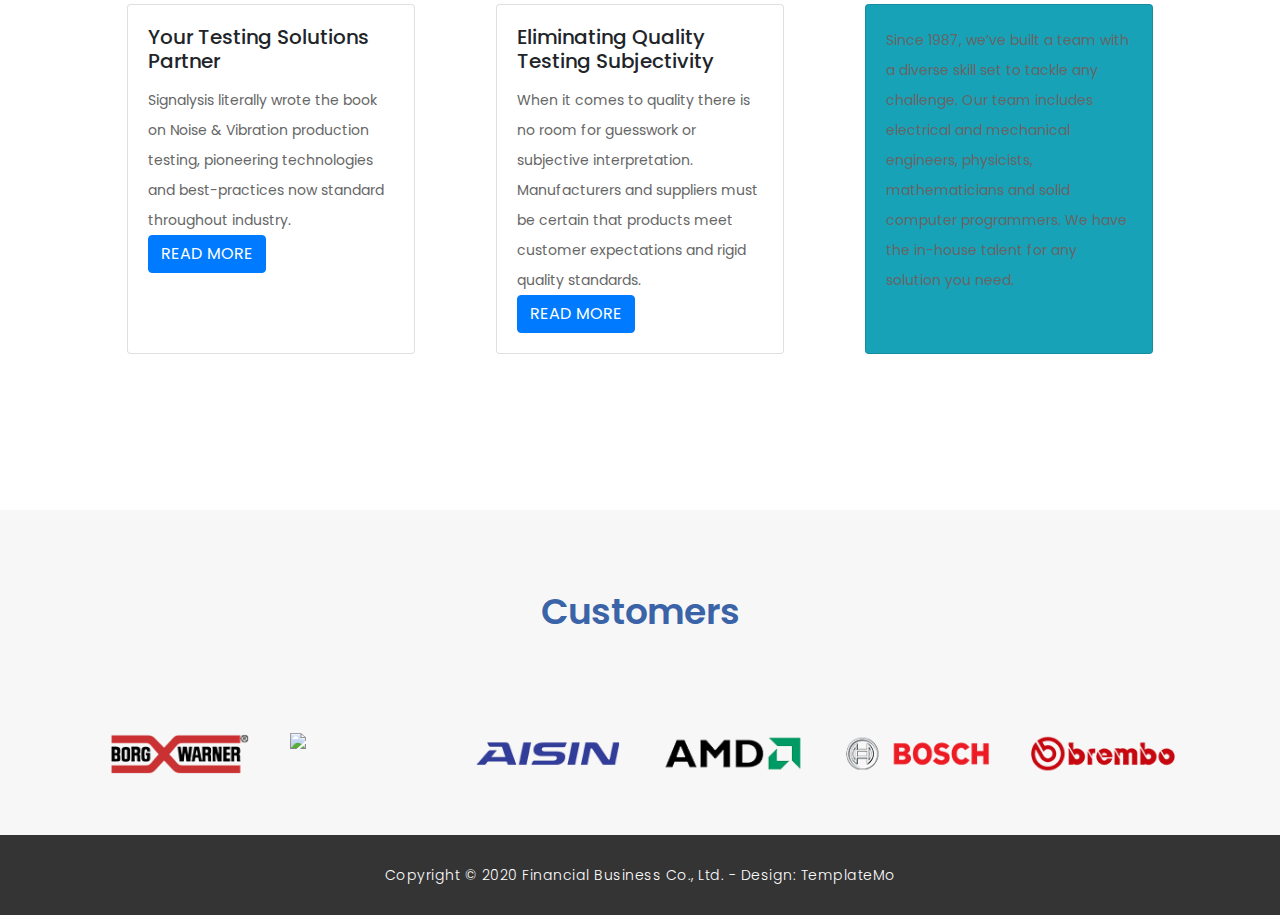
==== commit 5cb414fe: "some change" ====
--- a/index.html
+++ b/index.html
@@ -193,7 +193,6 @@
                 <a class="dropdown-item" href="IQCSystem.html">IQC Test Systems</a>
                 <a class="dropdown-item" href="NDTSystem.html">NDT Systems</a>
                 <a class="dropdown-item" href="Labviewsystem.html">LabVIEW Integration</a>
-                <a class="dropdown-item" href="#">Services</a>
               </div>
             </div>
             <li class="nav-item">
@@ -283,7 +282,9 @@
     </div>
   </div> -->
   <!-- Banner Ends Here -->
-
+<div class="p-2">
+  
+</div>
 
   <div class="services">
     <div class="container">
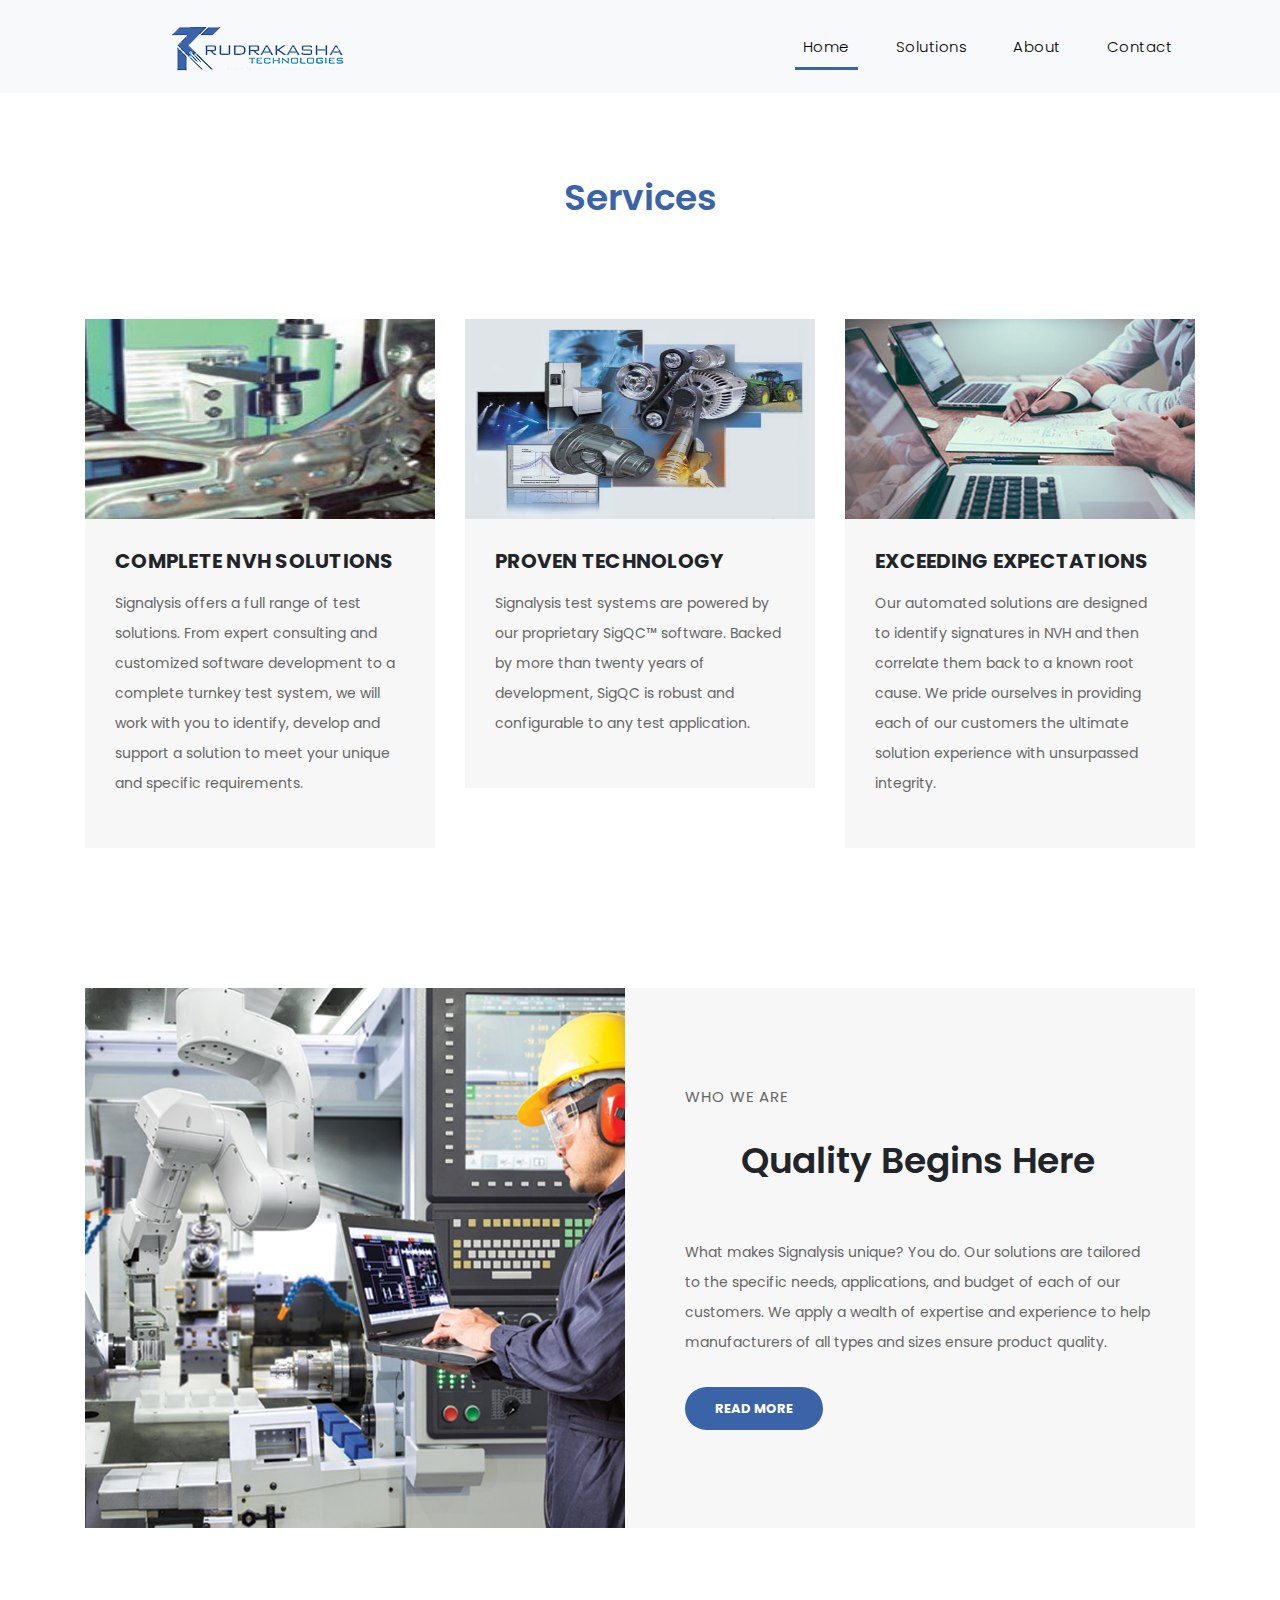
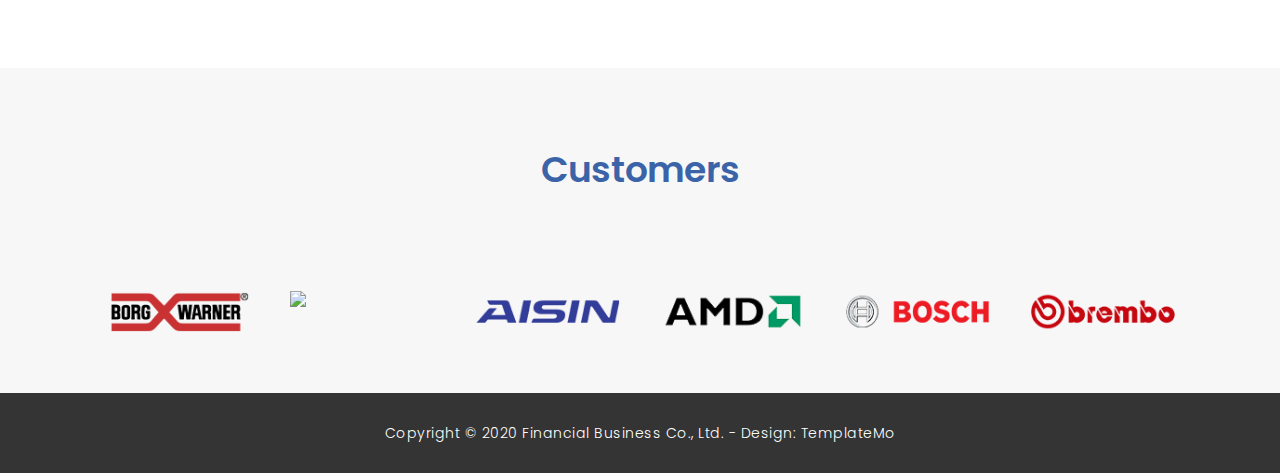
==== commit 4f931bb7: "some changes for short website" ====
--- a/index.html
+++ b/index.html
@@ -27,131 +27,140 @@
 
 -->
   <style>
- 
- a.nav-link{
-    color: black !important;
-  }
-    h2{
-        text-align:center;
-        padding: 20px;
-      }
-      /* Slider */
-      
-      .slick-slide {
-          margin: 0px 20px;
-      }
-      
-      .slick-slide img {
-          width: 100%;
-      }
-      
-      .slick-slider
-      {
-          position: relative;
-          display: block;
-          box-sizing: border-box;
-          -webkit-user-select: none;
-          -moz-user-select: none;
-          -ms-user-select: none;
-                  user-select: none;
-          -webkit-touch-callout: none;
-          -khtml-user-select: none;
-          -ms-touch-action: pan-y;
-              touch-action: pan-y;
-          -webkit-tap-highlight-color: transparent;
-      }
-      
-      .slick-list
-      {
-          position: relative;
-          display: block;
-          overflow: hidden;
-          margin: 0;
-          padding: 0;
-      }
-      .slick-list:focus
-      {
-          outline: none;
-      }
-      .slick-list.dragging
-      {
-          cursor: pointer;
-          cursor: hand;
-      }
-      
-      .slick-slider .slick-track,
-      .slick-slider .slick-list
-      {
-          -webkit-transform: translate3d(0, 0, 0);
-             -moz-transform: translate3d(0, 0, 0);
-              -ms-transform: translate3d(0, 0, 0);
-               -o-transform: translate3d(0, 0, 0);
-                  transform: translate3d(0, 0, 0);
-      }
-      
-      .slick-track
-      {
-          position: relative;
-          top: 0;
-          left: 0;
-          display: block;
-      }
-      .slick-track:before,
-      .slick-track:after
-      {
-          display: table;
-          content: '';
-      }
-      .slick-track:after
-      {
-          clear: both;
-      }
-      .slick-loading .slick-track
-      {
-          visibility: hidden;
-      }
-      
-      .slick-slide
-      {
-          display: none;
-          float: left;
-          height: 100%;
-          min-height: 1px;
-      }
-      [dir='rtl'] .slick-slide
-      {
-          float: right;
-      }
-      .slick-slide img
-      {
-          display: block;
-      }
-      .slick-slide.slick-loading img
-      {
-          display: none;
-      }
-      .slick-slide.dragging img
-      {
-          pointer-events: none;
-      }
-      .slick-initialized .slick-slide
-      {
-          display: block;
-      }
-      .slick-loading .slick-slide
-      {
-          visibility: hidden;
-      }
-      .slick-vertical .slick-slide
-      {
-          display: block;
-          height: auto;
-          border: 1px solid transparent;
-      }
-      .slick-arrow.slick-hidden {
-          display: none;
-      }
-
+    a.nav-link {
+      color: black !important;
+    }
+
+    h2 {
+      text-align: center;
+      padding: 20px;
+    }
+
+    /* Slider */
+
+    .slick-slide {
+      margin: 0px 20px;
+    }
+
+    .slick-slide img {
+      width: 100%;
+    }
+
+    .slick-slider {
+      position: relative;
+      display: block;
+      box-sizing: border-box;
+      -webkit-user-select: none;
+      -moz-user-select: none;
+      -ms-user-select: none;
+      user-select: none;
+      -webkit-touch-callout: none;
+      -khtml-user-select: none;
+      -ms-touch-action: pan-y;
+      touch-action: pan-y;
+      -webkit-tap-highlight-color: transparent;
+    }
+
+    .slick-list {
+      position: relative;
+      display: block;
+      overflow: hidden;
+      margin: 0;
+      padding: 0;
+    }
+
+    .slick-list:focus {
+      outline: none;
+    }
+
+    .slick-list.dragging {
+      cursor: pointer;
+      cursor: hand;
+    }
+
+    .slick-slider .slick-track,
+    .slick-slider .slick-list {
+      -webkit-transform: translate3d(0, 0, 0);
+      -moz-transform: translate3d(0, 0, 0);
+      -ms-transform: translate3d(0, 0, 0);
+      -o-transform: translate3d(0, 0, 0);
+      transform: translate3d(0, 0, 0);
+    }
+
+    .slick-track {
+      position: relative;
+      top: 0;
+      left: 0;
+      display: block;
+    }
+
+    .slick-track:before,
+    .slick-track:after {
+      display: table;
+      content: '';
+    }
+
+    .slick-track:after {
+      clear: both;
+    }
+
+    .slick-loading .slick-track {
+      visibility: hidden;
+    }
+
+    .slick-slide {
+      display: none;
+      float: left;
+      height: 100%;
+      min-height: 1px;
+    }
+
+    [dir='rtl'] .slick-slide {
+      float: right;
+    }
+
+    .slick-slide img {
+      display: block;
+    }
+
+    .slick-slide.slick-loading img {
+      display: none;
+    }
+
+    .slick-slide.dragging img {
+      pointer-events: none;
+    }
+
+    .slick-initialized .slick-slide {
+      display: block;
+    }
+
+    .slick-loading .slick-slide {
+      visibility: hidden;
+    }
+
+    .slick-vertical .slick-slide {
+      display: block;
+      height: auto;
+      border: 1px solid transparent;
+    }
+
+    .slick-arrow.slick-hidden {
+      display: none;
+    }
+
+    @media screen and (max-width: 1000px) {
+      a.navbar-brand {
+      margin-top: 0px !important;
+      margin-left: -70px;
+    }
+
+    button.navbar-toggler {
+      margin-top: 5px;
+    }
+    }
+
+  
   </style>
 </head>
 
@@ -184,17 +193,10 @@
                 <span class="sr-only">(current)</span>
               </a>
             </li>
-            
-            <div class="dropdown nav-item">
-              <a class="nav-link" id="dropdownMenuButton" data-toggle="dropdown" aria-haspopup="true" aria-expanded="false" style="cursor:pointer">
-                Solutions
-              </a>
-              <div class="dropdown-menu" aria-labelledby="dropdownMenuButton">
-                <a class="dropdown-item" href="IQCSystem.html">IQC Test Systems</a>
-                <a class="dropdown-item" href="NDTSystem.html">NDT Systems</a>
-                <a class="dropdown-item" href="Labviewsystem.html">LabVIEW Integration</a>
-              </div>
-            </div>
+
+            <li class="nav-item">
+              <a class="nav-link" href="Labviewsystem.html">Solutions</a>
+            </li>
             <li class="nav-item">
               <a class="nav-link" href="about.html">About</a>
             </li>
@@ -282,9 +284,9 @@
     </div>
   </div> -->
   <!-- Banner Ends Here -->
-<div class="p-2">
-  
-</div>
+  <div class="p-2">
+
+  </div>
 
   <div class="services">
     <div class="container">
@@ -303,7 +305,6 @@
               <p>Signalysis offers a full range of test solutions. From expert consulting and customized software
                 development to a complete turnkey test system, we will work with you to identify, develop and support a
                 solution to meet your unique and specific requirements.</p>
-              <a href="" class="filled-button">Read More</a>
             </div>
           </div>
         </div>
@@ -314,7 +315,6 @@
               <h4>PROVEN TECHNOLOGY</h4>
               <p>Signalysis test systems are powered by our proprietary SigQC™ software. Backed by more than twenty
                 years of development, SigQC is robust and configurable to any test application.</p>
-              <a href="" class="filled-button">Read More</a>
             </div>
           </div>
         </div>
@@ -326,7 +326,6 @@
               <p>Our automated solutions are designed to identify signatures in NVH and then correlate them back to a
                 known root cause. We pride ourselves in providing each of our customers the ultimate solution experience
                 with unsurpassed integrity.</p>
-              <a href="" class="filled-button">Read More</a>
             </div>
           </div>
         </div>
@@ -399,7 +398,7 @@
                   <p>What makes Signalysis unique? You do. Our solutions are tailored to the specific needs,
                     applications, and budget of each of our customers. We apply a wealth of expertise and experience to
                     help manufacturers of all types and sizes ensure product quality.</p>
-                  <a href="#" class="filled-button">Read More</a>
+                  <a href="about.html" class="filled-button">Read More</a>
                 </div>
               </div>
             </div>
@@ -467,7 +466,7 @@
     </div>
   </div> -->
 
-  <div class="container">
+  <!-- <div class="container">
     <div class="row mt-3 p-3">
       <div class="col-md-4 d-flex justify-content-around">
         <div class="card" style="width: 18rem;">
@@ -500,8 +499,8 @@
         
       </div>
     </div>
-  </div>
-  
+  </div> -->
+
 
   <!-- <div class="callback-form">
     <div class="container">
@@ -572,7 +571,7 @@
             <div class="slide"><img src="images/client8.png"></div>
             <div class="slide"><img src="images/client9.png"></div>
             <div class="slide"><img src="images/client10.png"></div>
-         </section>
+          </section>
         </div>
       </div>
     </div>
@@ -671,9 +670,9 @@
   <script src="assets/js/owl.js"></script>
   <script src="assets/js/slick.js"></script>
   <script src="assets/js/accordions.js"></script>
-<script>
-  $(document).ready(function(){
-    $('.customer-logos').slick({
+  <script>
+    $(document).ready(function () {
+      $('.customer-logos').slick({
         slidesToShow: 6,
         slidesToScroll: 1,
         autoplay: true,
@@ -682,19 +681,19 @@
         dots: false,
         pauseOnHover: false,
         responsive: [{
-            breakpoint: 768,
-            settings: {
-                slidesToShow: 4
-            }
+          breakpoint: 768,
+          settings: {
+            slidesToShow: 4
+          }
         }, {
-            breakpoint: 520,
-            settings: {
-                slidesToShow: 3
-            }
+          breakpoint: 520,
+          settings: {
+            slidesToShow: 3
+          }
         }]
+      });
     });
-});
-</script>
+  </script>
   <script language="text/Javascript">
     cleared[0] = cleared[1] = cleared[2] = 0; //set a cleared flag for each field
     function clearField(t) {                   //declaring the array outside of the
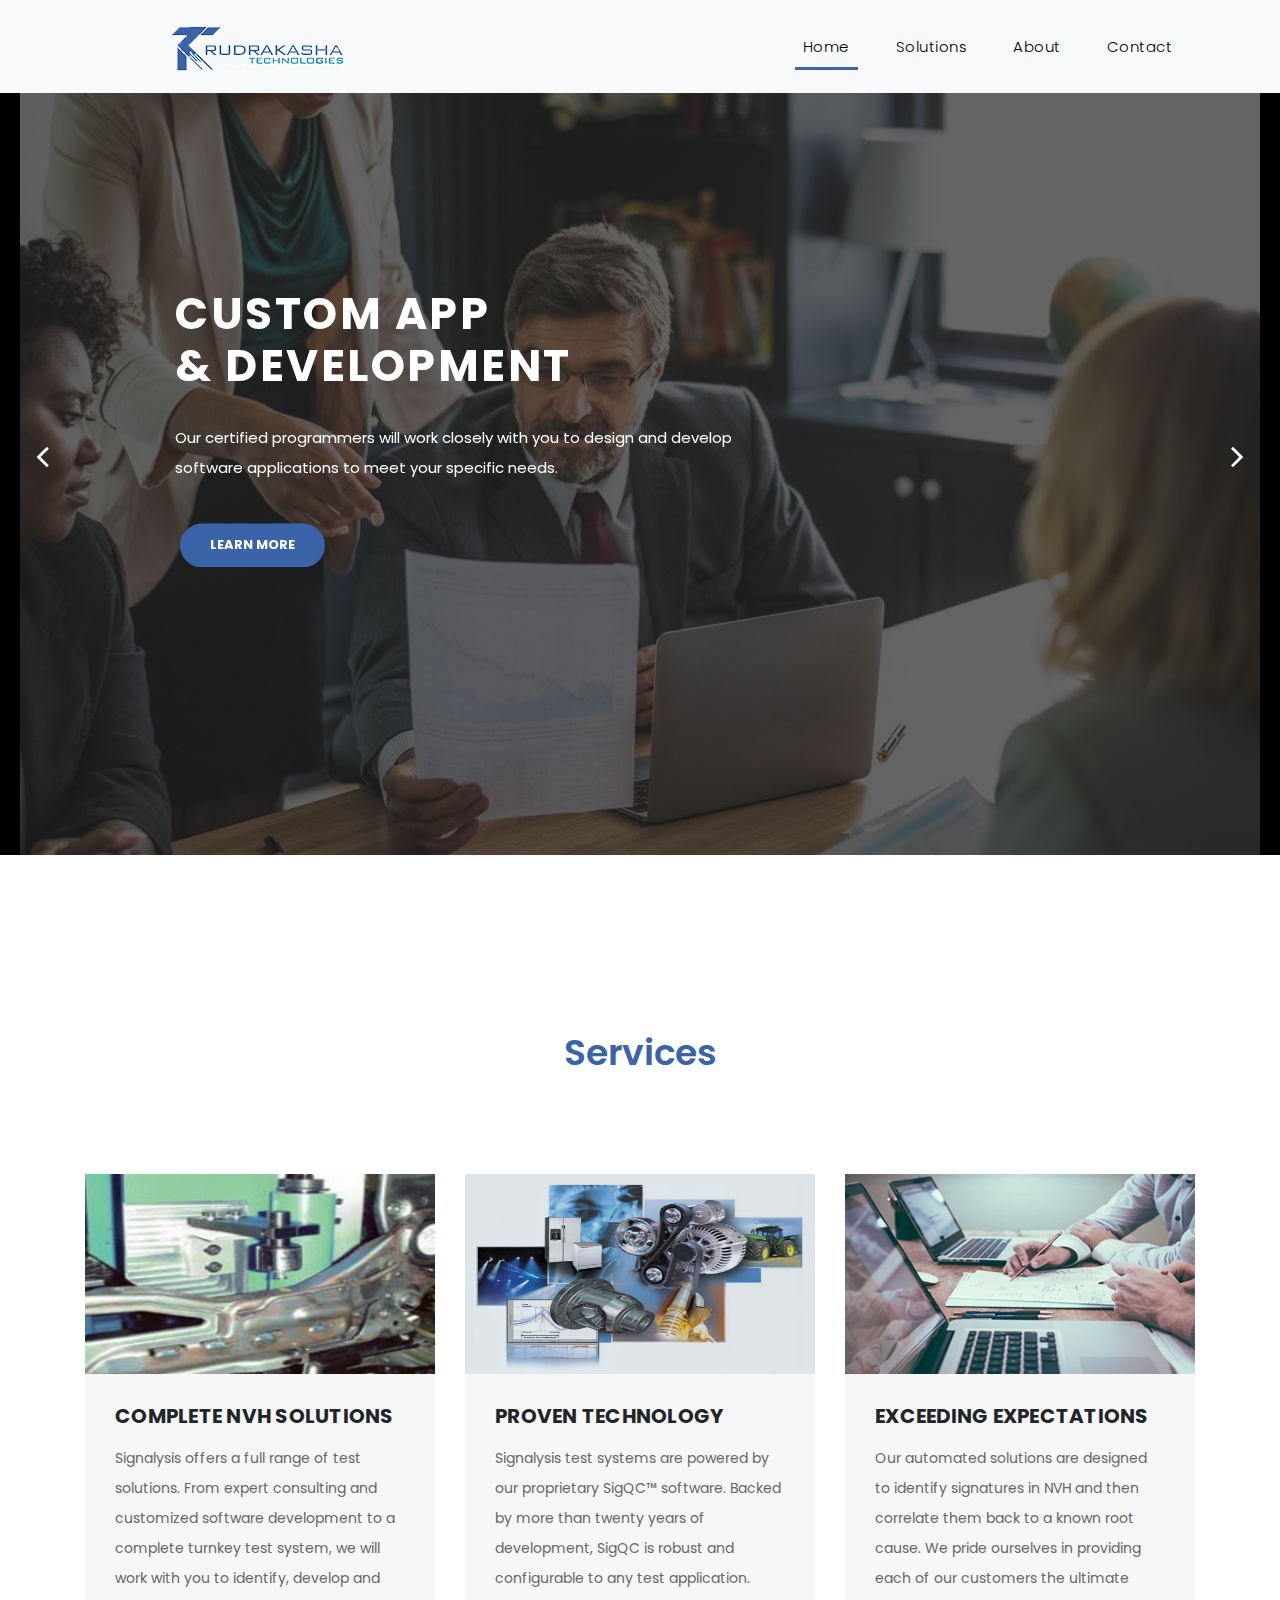
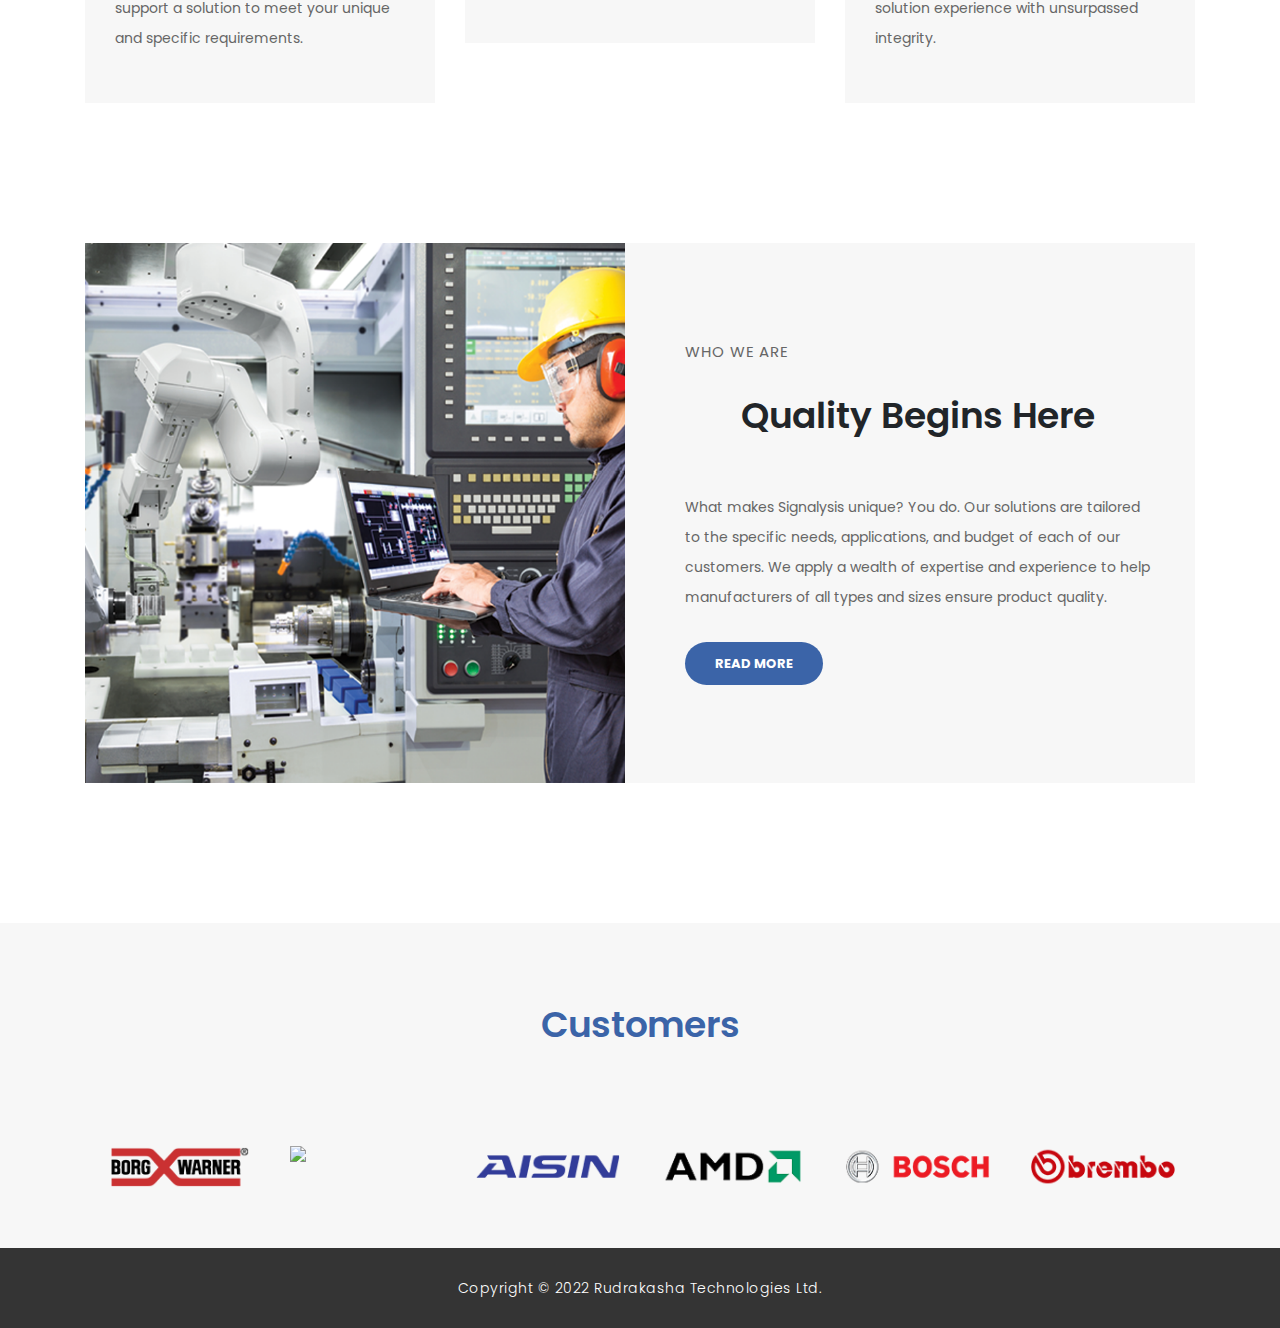
==== commit 9ae66fbc: "contact and footer changes" ====
--- a/index.html
+++ b/index.html
@@ -214,7 +214,7 @@
 
   <!-- Page Content -->
   <!-- Banner Starts Here -->
-  <!-- <div class="main-banner header-text" id="top">
+  <div class="main-banner header-text" id="top">
     <div class="Modern-Slider">
     
       <div class="item item-1">
@@ -282,8 +282,8 @@
         </div>
       </div>
     </div>
-  </div> -->
-  <!-- Banner Ends Here -->
+  </div>
+ <!-- Banner Ends Here -->
   <div class="p-2">
 
   </div>
@@ -652,9 +652,9 @@
     <div class="container">
       <div class="row">
         <div class="col-md-12">
-          <p>Copyright &copy; 2020 Financial Business Co., Ltd.
-
-            - Design: <a rel="nofollow noopener" href="https://templatemo.com" target="_blank">TemplateMo</a></p>
+          <p>Copyright &copy; 2022 Rudrakasha Technologies Ltd.
+
+            </p>
         </div>
       </div>
     </div>
--- a/assets/css/templatemo-finance-business.css
+++ b/assets/css/templatemo-finance-business.css
@@ -745,7 +745,7 @@
 }
 
 .contact-us {
-	background-color: #f7f7f7;
+	background-color: #a5a1a1;
 	padding: 140px 0px;
 }
 
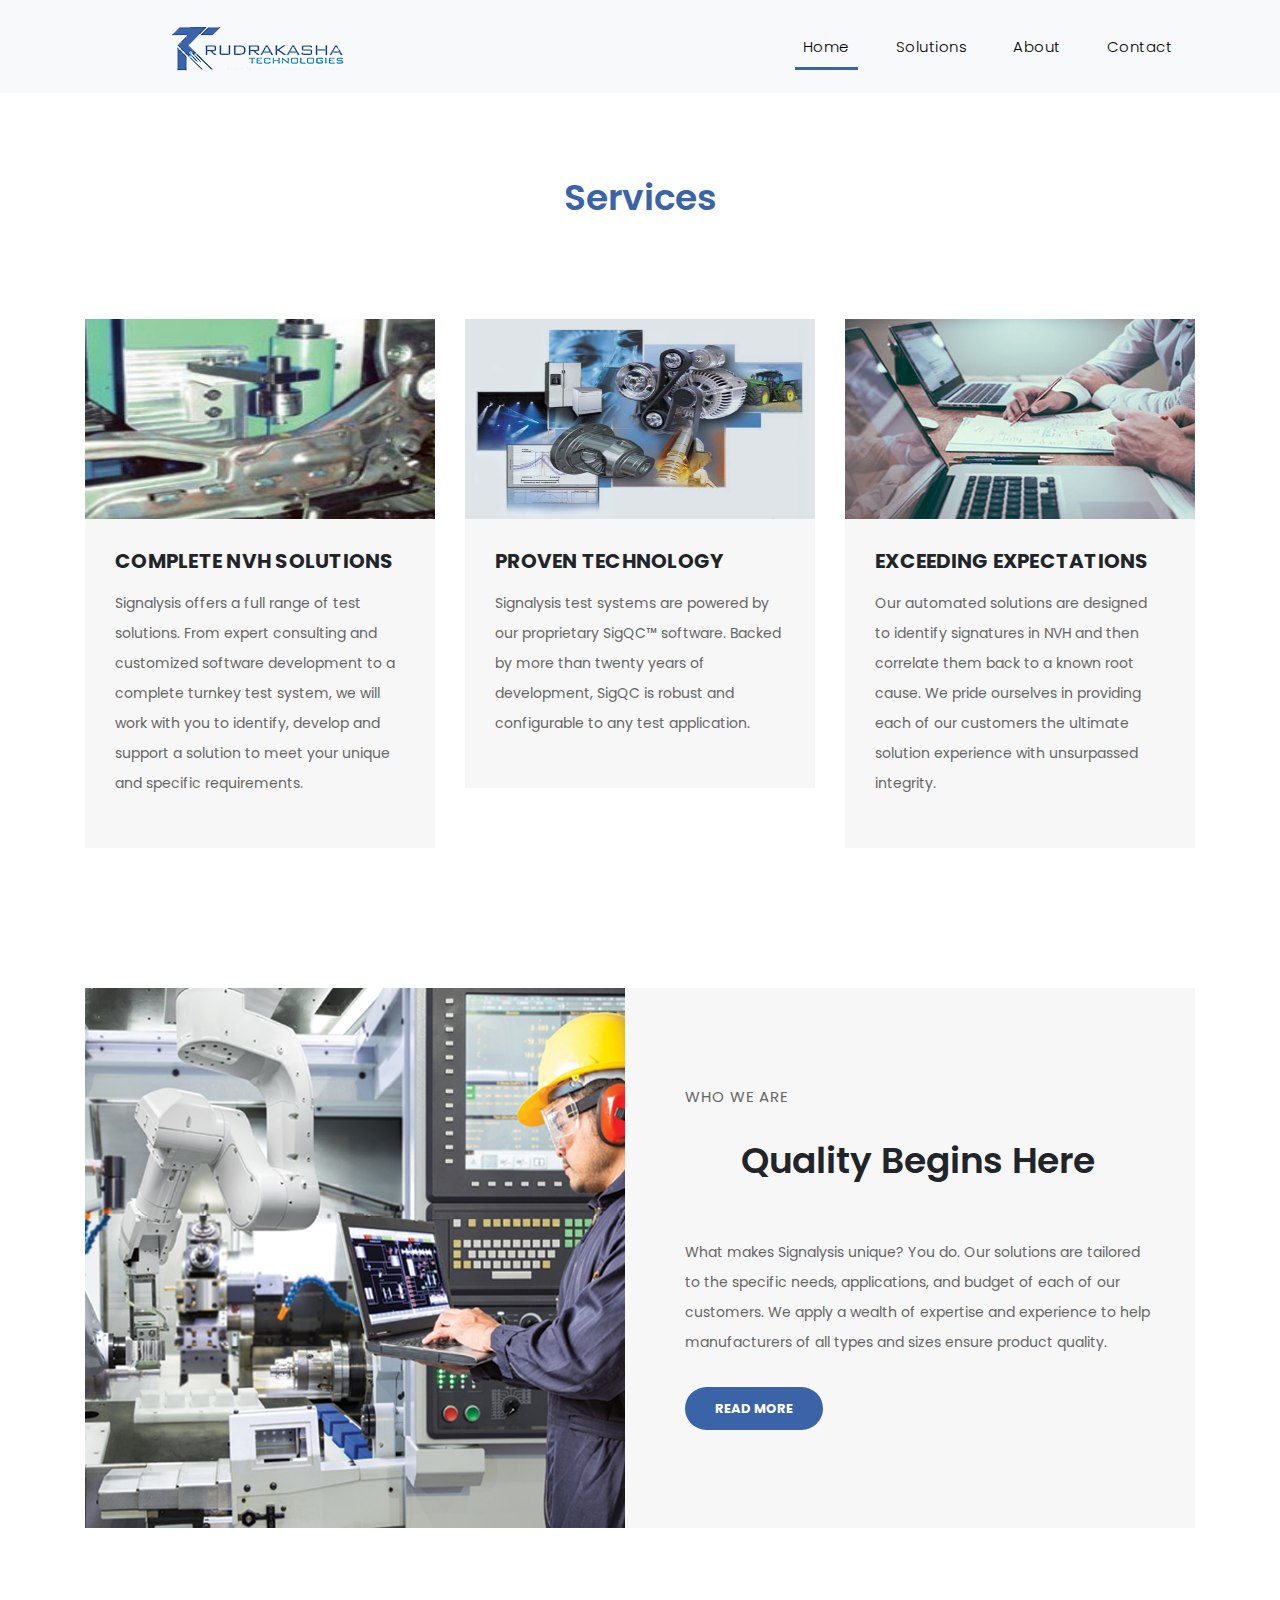
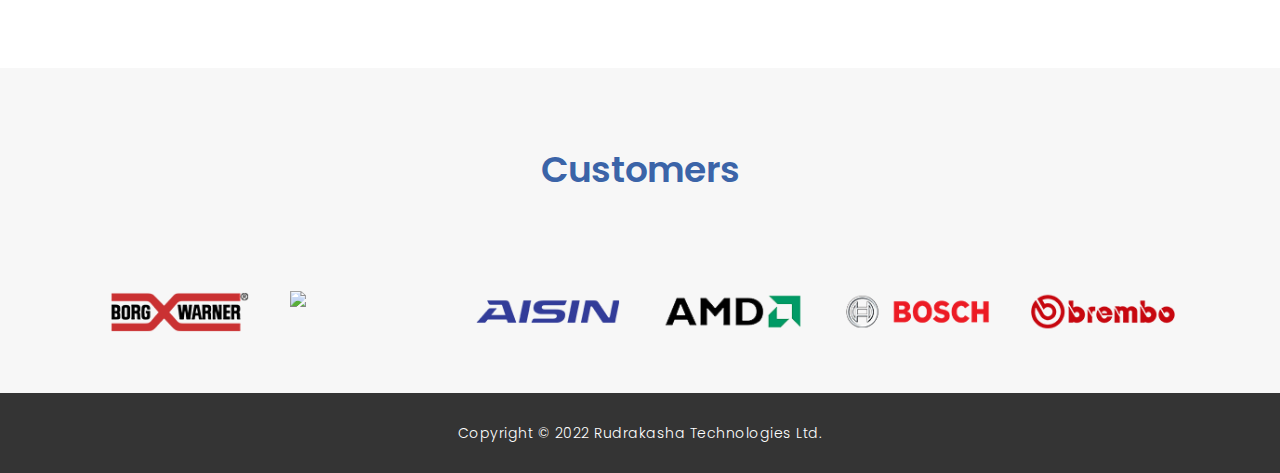
==== commit 952488c2: "contact and footer changes2" ====
--- a/index.html
+++ b/index.html
@@ -214,7 +214,7 @@
 
   <!-- Page Content -->
   <!-- Banner Starts Here -->
-  <div class="main-banner header-text" id="top">
+  <!-- <div class="main-banner header-text" id="top">
     <div class="Modern-Slider">
     
       <div class="item item-1">
@@ -282,7 +282,7 @@
         </div>
       </div>
     </div>
-  </div>
+  </div> -->
  <!-- Banner Ends Here -->
   <div class="p-2">
 
